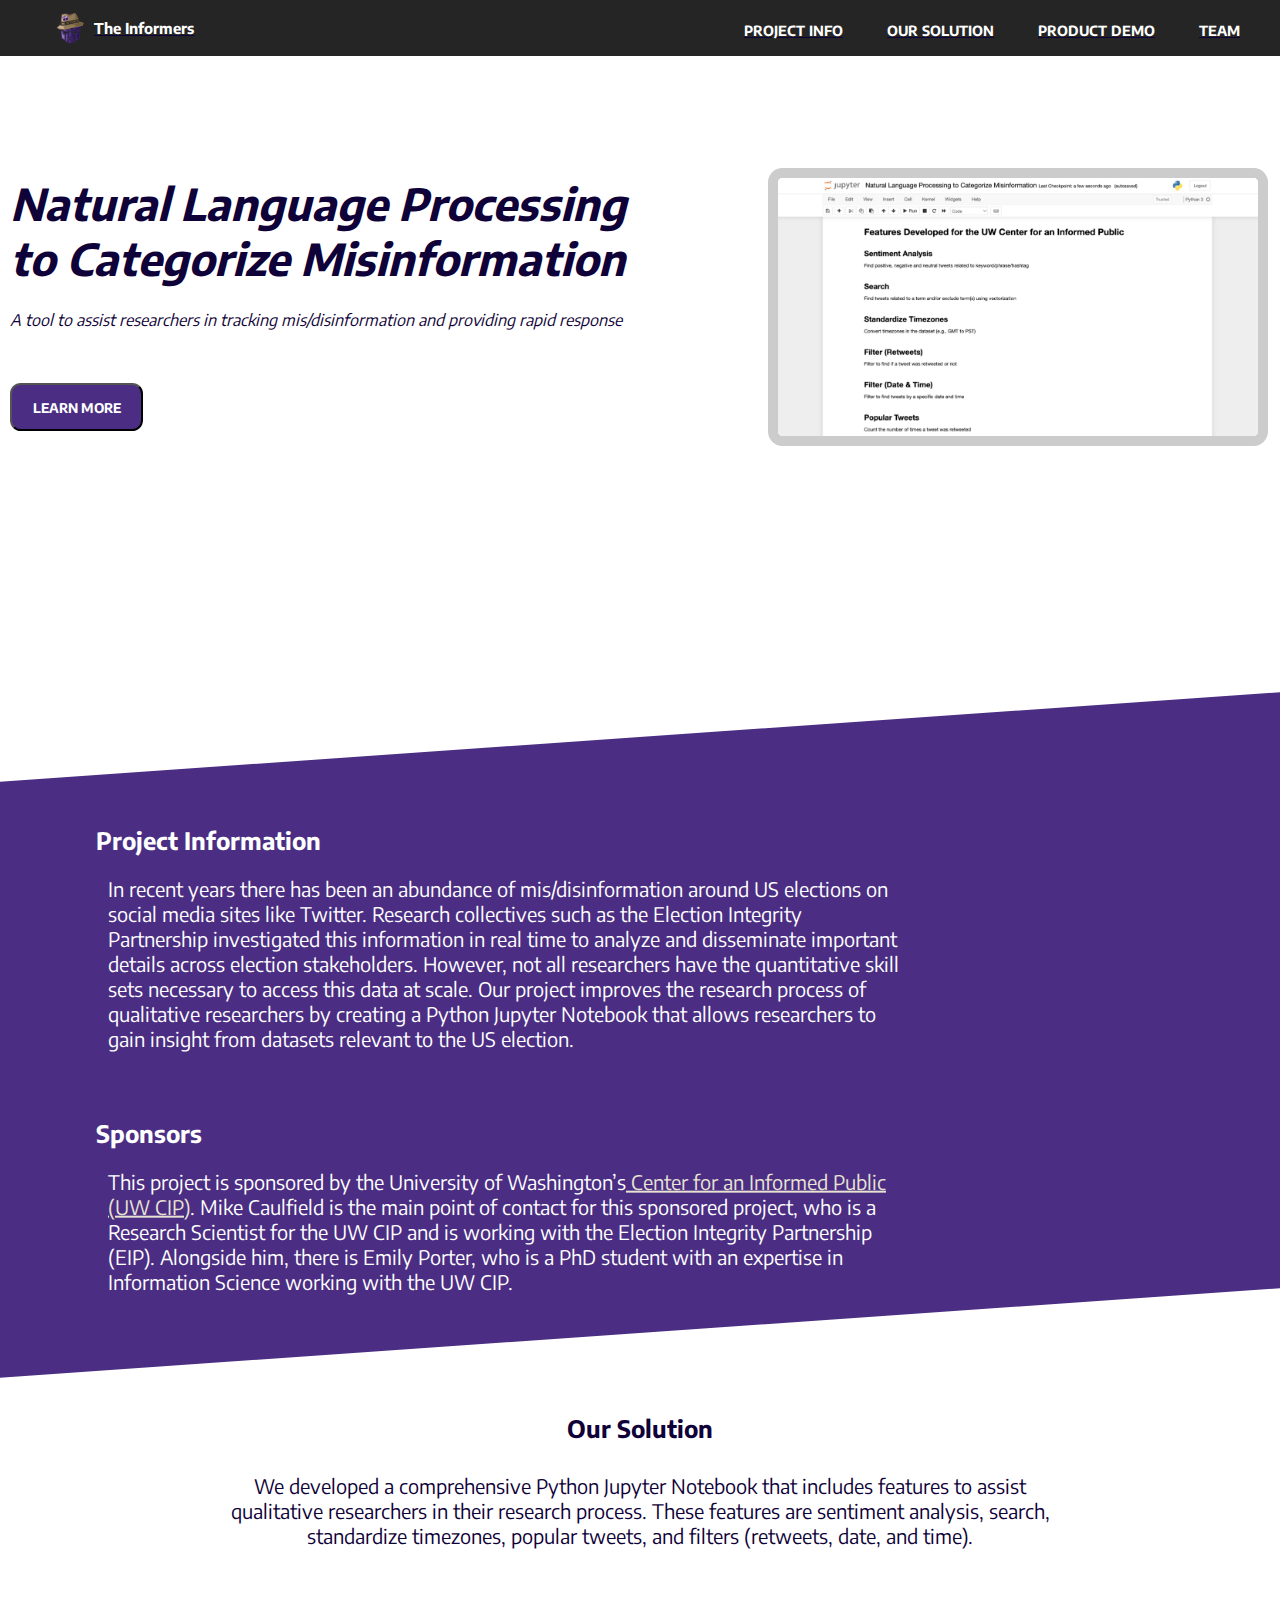
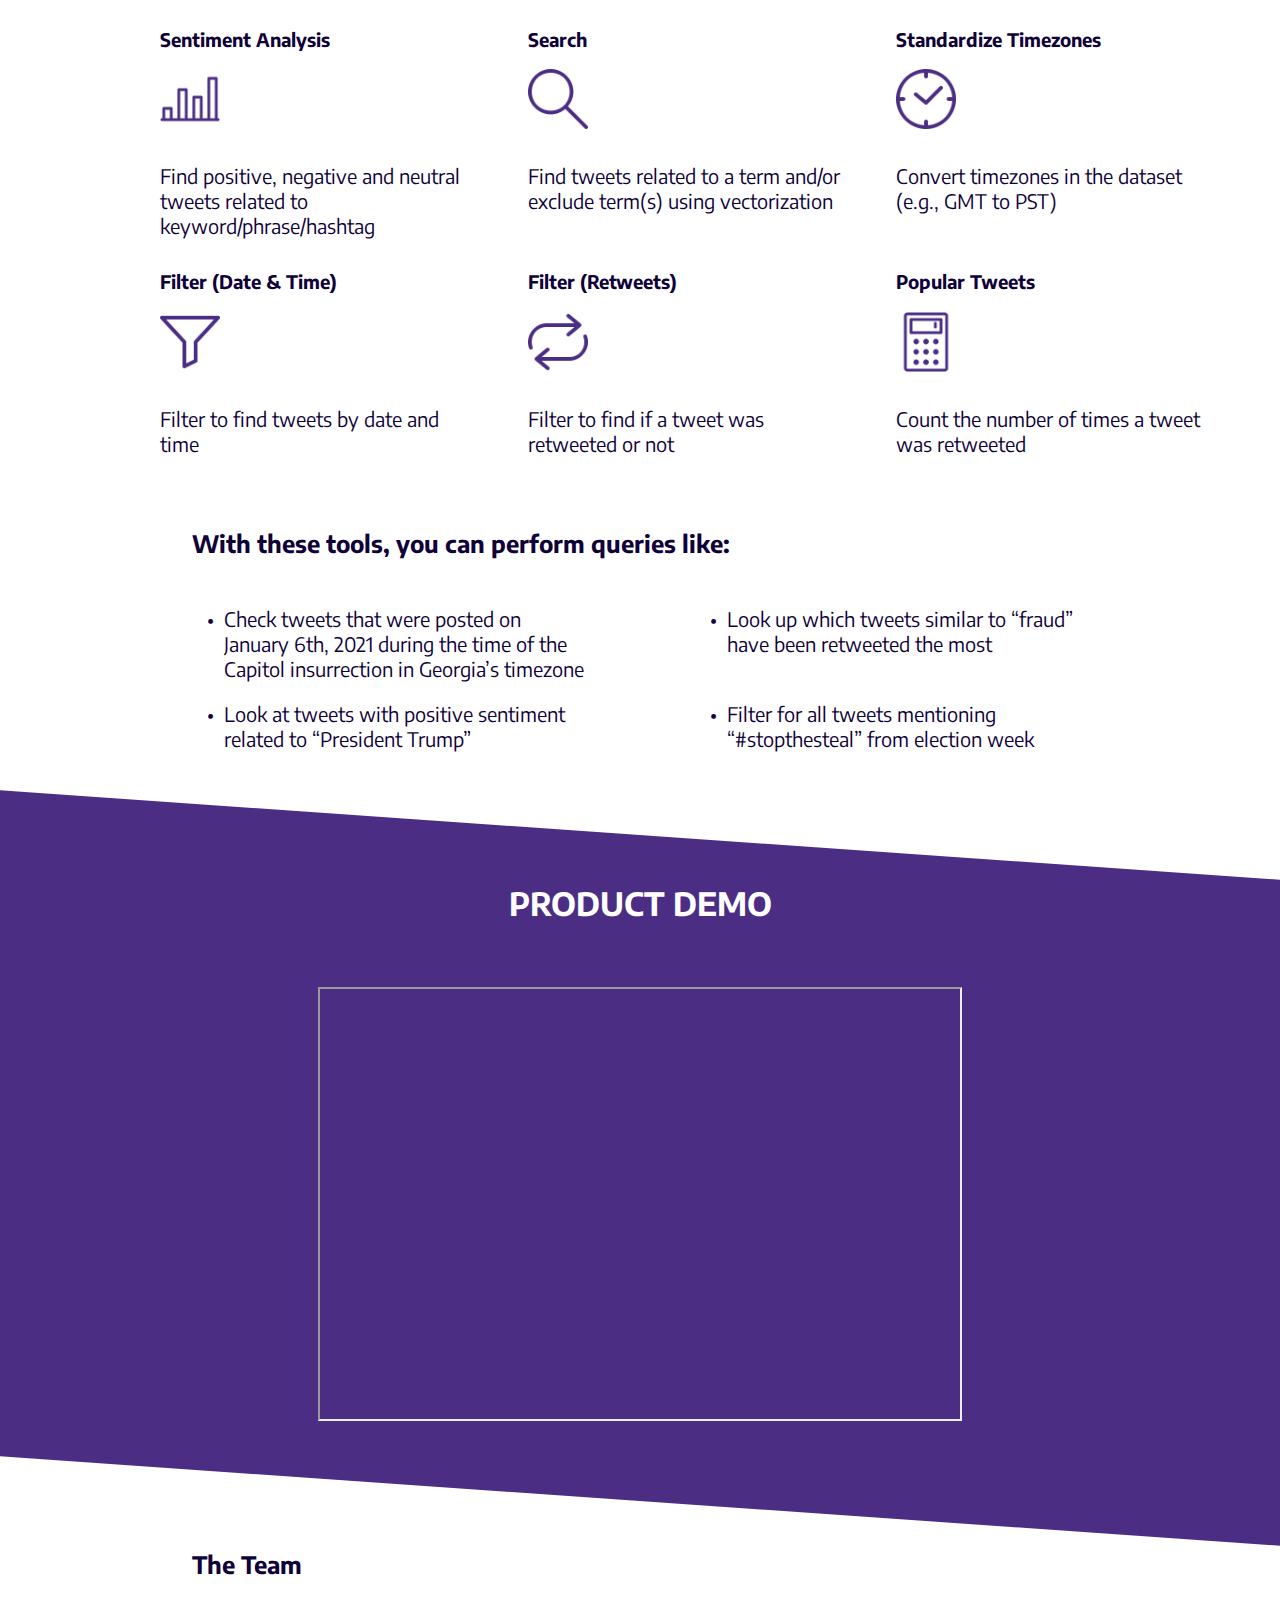
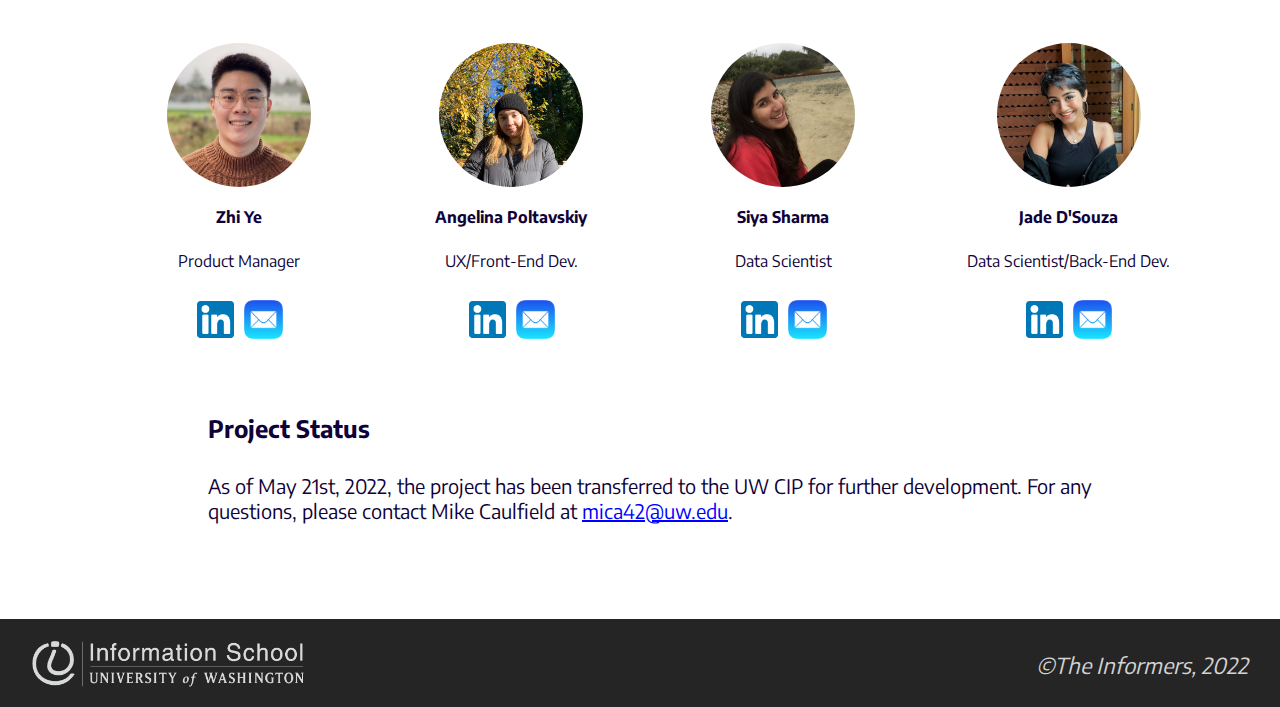
==== index.html @ dbca64d7 "change filter function descrip" ====
<!DOCTYPE html>
<html lang="en">
<head>
    <meta charset="UTF-8">
    <meta http-equiv="X-UA-Compatible" content="IE=edge">
    <meta name="viewport" content="width=device-width, initial-scale=1.0">
    <title>The Informers</title>
    <link rel="preconnect" href="https://fonts.googleapis.com">
    <link rel="icon" href="img/logos/Official-Informers-CIP-Logo.png" sizes="32x32" border-radius:0.8em>

    <link rel="preconnect" href="https://fonts.googleapis.com">
<link rel="preconnect" href="https://fonts.gstatic.com" crossorigin>
<link href="https://fonts.googleapis.com/css2?family=Encode+Sans:wght@100;200;300;400;500;600;700;800;900&family=Open+Sans:ital,wght@0,300;0,400;0,500;0,600;0,700;1,300;1,400;1,500;1,600&family=Quicksand:wght@300;400;500;600;700&family=Roboto:ital,wght@0,100;0,300;0,400;0,500;0,900;1,300;1,400;1,500;1,700;1,900&display=swap" rel="stylesheet">
    <link rel="stylesheet" href="style.css">
</head>
<body>
    <script src="js/index.js"></script>
 

<!-- <div class="first-page"> -->
    
        <div class="header" id="myHeader">
       
            <div class="info-header-block">
                    <div class="header-logo">
                        <img class="logo" src="img/logos/Logo_png.png" alt="the informers logo"/>
                    </div>
                   

                    <div class="informers-header">
                        <a href="#landing"><p>The Informers</p></a>
                    </div>
            </div>

            <ul>
                    <li> <a href="#project-info"> <p>PROJECT INFO</p> </a></li>
                    <li> <a href="#solution"><p>OUR SOLUTION</p></a></li>
                    <li><a href="#demo"><p>PRODUCT DEMO</p></a></li>
                    <li><a href="#headshots"><p>TEAM</p></a></li>
            </ul>
            
        </div>
    
<div class="landing-content" id="landing">

    <div class="cover-content">
        <div class="head">
            <div class="heading">
            <h1>Natural Language Processing</h1> <h2>to Categorize Misinformation</h2>
            <p>A tool to assist researchers in tracking mis/disinformation and providing rapid response</p>
            </div>

            <div class="button">
                <a href="#project-info">
                    <button class="btn">
                        LEARN MORE
                    </button>
                </a>
            </div>
        </div>
        <div class="landing-img">
            <div class="border">
                <div>
                    <img class="logo" src="img/jyptn.png" alt="jupyter notebook img"/>
                </div>
            </div>
        </div> 
    </div>

<!-- </div> -->
<section id = "project-info"> 
<div class="block-content">
    <div class="mission">

    <h2>Project Information</h2>
    <p>In recent years there has been an abundance of mis/disinformation around US elections on social media sites like Twitter. Research collectives such as the Election Integrity Partnership investigated this information in real time to analyze and disseminate important details across election stakeholders. However, not all researchers have the quantitative skill sets necessary to access this data at scale. Our project improves the research process of qualitative researchers by creating a Python Jupyter Notebook that allows researchers to gain insight from datasets relevant to the US election.</p>

    </div>


    <div class="cip-intro">

        <h2>Sponsors</h2>
        <p>This project is sponsored by the University of Washington’s<a href="https://www.cip.uw.edu/"> Center for an Informed Public (UW CIP)</a>. Mike Caulfield is the main point of contact for this sponsored project, who is a Research Scientist for the UW CIP and is working with the Election Integrity Partnership (EIP). Alongside him, there is Emily Porter, who is a PhD student with an expertise in Information Science working with the UW CIP.</p>

    </div>
</div>
</section>

<section id = "solution"> 

<div class="solution">
    <h2>Our Solution</h2>
    <p>We developed a comprehensive Python Jupyter Notebook that includes features to assist qualitative researchers in their research process. These features are sentiment analysis, search, standardize timezones, popular tweets, and filters (retweets, date, and time).</p>
</div>

<!-- <div class="feature-title">
<h2>Key Features</h2>
</div> -->

<div class="features">
   
    <div class="feature" id="sentiment">
        <h3>Sentiment Analysis</h3>
        <div class="logo">
        <img src="img/p-icons/analysis.png" alt="img of rect"> </div>
        <div class="feature-text">
        <p>Find positive, negative and neutral tweets related to keyword/phrase/hashtag</p> </div>
    </div>

    <div class="feature">
        <h3>Search</h3>
        <div class="logo">
        <img src="img/p-icons/search.png" alt="img of rect"></div>
        <div class="feature-text">
        <p>Find tweets related to a term and/or exclude term(s) using vectorization</p> </div>
    </div>

    <div class="feature">
        <h3>Standardize Timezones</h3>  
        <div class="logo">
        <img src="img/p-icons/timezone.png" alt="img of rect"> </div>
        <div class="feature-text">
        <p>Convert timezones in the dataset (e.g., GMT to PST)</p></div>
    </div>

    <div class="feature">
        <h3>Filter (Date & Time)</h3>
        <div class="logo">
        <img src="img/p-icons/filter.png" alt="img of rect"> </div>
        <div class="feature-text">
        <p> Filter to find tweets by date and time</p> </div>
    </div>

    <div class="feature">
        <h3>Filter (Retweets)</h3>
        <div class="logo">
        <img src="img/p-icons/retweet.png" alt="img of rect"> </div>
        <div class="feature-text">
        <p>Filter to find if a tweet was retweeted or not</p> </div>
    </div>

    <div class="feature">
        <h3>Popular Tweets</h3>
        <div class="logo">
        <img src="img/p-icons/count.png" alt="img of rect"> </div>
        <div class="feature-text">
        <p>Count the number of times a tweet was retweeted</p> </div>
    </div>

</div>
</section>

<div class="questions">
    <h2>With these tools, you can perform queries like:</h2>
        <!-- <div class="question"><p>Check tweets that were posted on January 6th, 2021 during the time of the Capital Insurrection in Georgia’s timezone</p></div>
        <div class="question">
            <p>-</p>  -->
            <!-- <p>Look up which tweets similar to ‘fraud’ have been retweeted the most</p></div>
        <div class="question"><p>Look at tweets with positive sentiment related to “President Trump”</p></div>
        <div class="question"><p>Filter for all tweets mentioning “#stopthesteal” from election week
        </p></div> -->
    <div class="query">
    <ul>
        <li class="question">Check tweets that were posted on January 6th, 2021 during the time of the Capitol insurrection in Georgia’s timezone</li>
        <li class="question">Look up which tweets similar to “fraud” have been retweeted the most</li> 
        <li class="question">Look at tweets with positive sentiment related to “President Trump”</li> <li class="question">Filter for all tweets mentioning “#stopthesteal” from election week</li>
    </ul>
    </div>
</div>

<section id = "demo"> 

<div class="block-content-vid">
    <h1>PRODUCT DEMO</h1>
      <!--demo video-->
      <div class="vid">
        <iframe width="640" height="430" autostart="false" src="https://www.youtube.com/embed/F-a8GrisDx8
        ">
        </iframe>
      </div>
</div>
</section>


<div class="intro" id="headshots">
    <h2>The Team</h2>
    <div class="headshots">

        <div class="photo">
            <img src="img/zhi.png" alt="Zhi smiling">
            <h1>Zhi Ye</h1>
            <p>Product Manager</p>
            <div class="contacts">
                <div class="linkedin">
                    <a href="https://www.linkedin.com/in/zhiye6/">
                    <img src="img/icons/linkedin.png" alt="linkedin logo"></a>
                </div>
                <div class="email">
                    <a href="mailto:zhiye.zjy@gmail.com?">
                    <img src="img/icons/email.png" alt="email icon"> </a>
                </div>
            </div>
        </div>

        <div class="photo">
         <img src="img/angelina.jpg" alt="Angelina smiling">
            <h1>Angelina Poltavskiy</h1>
            <p>UX/Front-End Dev.</p>
            <div class="contacts">
                <div class="linkedin">
                    <a href="https://www.linkedin.com/in/angelina-poltavskiy/">
                    <img src="img/icons/linkedin.png" alt="linkedin logo"></a>
                </div>
                <div class="email">
                    <a href="mailto:angelinapoltavskiy@gmail.com?">
                    <img src="img/icons/email.png" alt="email icon"></a>
                </div>
            </div>
        </div>

        <div class="photo">
        <img src="img/siya.png" alt="Siya smiling">
        <h1>Siya Sharma</h1>
        <p>Data Scientist</p>
        <div class="contacts">
            <div class="linkedin">
                <a href="https://www.linkedin.com/in/siya-sharma16/">
                <img src="img/icons/linkedin.png" alt="linkedin logo"></a>
            </div>
            <div class="email">
                <a href="mailto:siyas@uw.edu?">
                <img src="img/icons/email.png" alt="email icon"></a>
            </div>
        </div>
        </div>

        <div class="photo">
            <img src="img/jade.png" alt="Jade smiling">
            <h1>Jade D'Souza</h1>
            <p>Data Scientist/Back-End Dev.</p>
            <div class="contacts">
                <div class="linkedin">
                    <a href="https://www.linkedin.com/in/jadedsouza/">
                    <img src="img/icons/linkedin.png" alt="linkedin logo"></a>
                </div>
                <div class="email">
                    <a href="mailto:jadesouza@hotmail.com?">
                    <img src="img/icons/email.png" alt="email icon"></a>
                </div>
            </div>
        </div>

    </div>
</div>

<div class="status">
    <h2>Project Status</h2>
    <p>As of May 21st, 2022, the project has been transferred to the UW CIP for further development. For any questions, please contact Mike Caulfield at <a href="mailto:mica42@uw.edu?" id="#mike">mica42@uw.edu</a>. 
    </p>
</div>

</div>
</body>

<footer class="footer">
    <div class="content">
        <div class="infologo">
            <img src="img/logos/ischool-logo.png" alt="ischool-logo">
        </div>
        <div class="copyright">
            <p>&copyThe Informers, 2022</p>
        </div>
    </div>
</footer>

</html>
---- style.css ----
* {
    color: #0F0238;
    font-family: 'Encode Sans', 'Open Sans', sans-serif; 
    padding: 0%;
    margin: 0%;

 }

 html {
    overflow-x: hidden;
  }

 p {
    font-size: 20px;
    margin-top: 1.5em;
 }

 li {
    font-size: 20px;
 }

 h3{
     padding-bottom: 1em;
 }

 /* Top header with logo and nav bar****MAKE NAV BAR FIXED**** */ 
.header {
        margin-top: 0;
        width: 100%;
        padding-top: 1em;
        padding-bottom: 1em;
        height: 1.5rem;
        background-color: #252525;   
        display: flex;
        align-items: flex-end;
        justify-content: space-between;
        /* position: sticky; 
        top: 0; */

 }

  /* .sticky + .landing-content {
    padding-top: 120px;
  }  */

/* nav bar */
 .header ul {
    /* list-style-type: none; */
    margin: 0;
    padding: 0;
  }

 .header ul li {
    display: inline-block;
    padding-right: 2em;
    padding-top: 1em;
    text-align: left;
    font-weight: bold;
}

li p {
    color: #fff;
    font-size: 14px;
}

.query ul {
    list-style-type: circle;
    margin-left: 1em;
}


.heading {
    margin-top: 6em;
    margin-left:2em;
    padding-right: 1em;
    font-style: italic;
    color: #252525;
    font-size: 20px;
}

.heading h1 {
    font-size: 40px;
}

.heading h2{
    font-size: 35px;
}

.heading p {
    font-size: 16px;
}


/* logo in header */
 .header-logo img {
     width: 2.8em;
     margin-right: 0.1em;
     padding-top: 0.6em;
     padding-bottom: 0.5em;
 }

/* styling and positioning learn more */
.button .btn {
    display: inline-block;
    justify-content: center;
    align-items: center;
    background-color: #4b2e83;
    color: white;
    font-weight: bold;
    border-radius: 0.8em;
    width: 10em;
    margin-top:4em;
    margin-left: 3em;
    padding-top:1em;
    padding-bottom: 1em;
}


/* project title and description on top of homepage  */
  .informers-header p {
    color:#fff;
    font-size: 15px;
    font-weight: bold;
    padding-top: 0.3em;
    padding-bottom: 1em;
}

.info-header-block {
   /* position:static; */
   display: flex;
   align-items: flex-start;
   padding-left: 3em;
   padding-right: 2em;
   padding-top: 1em; 
   padding-bottom: 2em;
   height: 1em;
   margin-top: 2em;
} 

/* .landing-img .border {
    width: 20em;
    height: 15em;
    background-color: #4b2e83;
    border-radius: 20%;
    margin-left: 10em;
} */


/* informers and cip logo - top and center of landing page */
/* .front-img img {
    display: flex;
    justify-content: wrap;
    margin-top: 0;
    margin-bottom: 0; */
    /* padding-left: 5em;
}
 */

 
/* purple background element of website with project info and sponsors */
.block-content {
    background-color: #4b2e83;
    color:#ffffff; 
    padding-top: 3em;
    padding-bottom: 1em;
    margin-top: 4em;
    margin-bottom: 1em;
	transform: skewY(-4deg);
}
/* demo vido purple backgoeudn element */
.block-content-vid {
    background-color: #4b2e83;
    color:#ffffff; 
    padding-top: 3em;
    padding-bottom: 3em;
    margin-top: 4em;
	transform: skewY(4deg);
}

/* content within purple background areas */

.block-content h2 {
    color:#ffffff; 
    text-align: left;
    margin-left: 2em;
    padding-bottom: 1em;
    transform: skewY(4deg);
}

.block-content {
    padding-top: 2em;
    padding-bottom: 3em;
}

.block-content-vid h1 {
    color:#ffffff; 
    text-align: center;
    padding-bottom: 2em;
    transform: skewY(-4deg);
}

.block-content-vid .vid {
    transform: skewY(-4deg);
}

.block-content p {
    color:#ffffff; 
    text-align: left;
    padding-left: 1em;
    padding-bottom: 1em;
    padding-right: 2em;
    margin-left: 2em;
    transform: skewY(4deg);
}

.block-content p {
    padding-bottom: 0;
}


.block-content h1 {
    text-align: center;
    color: #fff;
}


/* project info and sponsors content on homepage */
.mission, .cip-intro {
    margin-top: 3em;
    margin-right: 1em;
    margin-left: 1em;
}


.mission p, .mission h2 {
    text-align: left;
    padding-bottom: 1em;
}

/* our solution section on landing page  */
.solution {
    text-align: center;
    margin-top: 5em;
    margin-bottom: 3em;
    padding-left: 4em;
    padding-right: 4em;
}

/* features intro */
 .feature-title  {
    margin-left: 5em;
}



/* aligning features sections on page */
.features {
    display: flex;
    flex-wrap: wrap;
    padding-left: 7em;
}

.feature {
    display: inline;
    padding-top: 2em;
    padding-left: 1em;
    padding-right: 1em;
}

.features img {
    width: 60px;
    height: 60px;
}

.feature-text {
    inline-size: 20em;
}

.feature-text p {
    font-size: 20px;
}

/* heading for feature questions section */
.questions h2 {
    text-align: left;
    margin-bottom: 1em;
    margin-left: 3em;
    margin-right: 2em;
    margin-top: 3em;
}

/* aligning feeature questions section */
.questions ul {
    text-align: center;
    margin-top: 3em;
    margin-bottom: 1em;
}

.questions ul li {
    list-style-type: circle;
    font-size: 20px;
    width: 30%;
}

.query li:before {
    content:"•  ";
    margin-right: 0.5em;
}

/* aligning feature 'question' placements */
.question {
    inline-size: 25em;
    display: inline-flex;
    padding-right: 3em;
    margin-top: 1em;
    margin-bottom: 1em;
    text-align: left;
}

/* alignning video placement on screen */
.vid {
    display: flex;
    justify-content: center;
    padding-bottom: 2em;
    margin-left: 1em;
    margin-right: 1em;
}



/* project status alignment */
.status {
    text-align: left;
    margin-top: 2em;
    margin-left: 13em;
    margin-right: 10em;
    margin-bottom: 6em;
}

/* changing color of link in sponsor paragraph */
  .cip-intro a {
      color: #e8e3d3;
  }


/* styling all images in team section - including icons ***FIXX*** */
/* .headshots {
    margin-top: 5em;
    display: flex;
    flex-direction: column;
    justify-content: center;
}

.intro h2 {
    padding-left: 2em;
    margin-bottom: 2em;
}

/* .photo {
    margin: 2em;
} */

/* .intro .headshots img {
    border-radius: 50%;
    width: 10em;
    height:10em;
    margin-top: 2em;
    justify-content: center;

} */

/* adjusting headshot images on larger screens */
.intro img {
    border-radius: 50%;
    width: 7em;
    height:7em;
    margin: 1em;
}

/* adjusting contact logos on larger screen */
.intro .contacts  {
    align-items: baseline;
}

.contacts .email img {
    border-radius: 0%;
    width: 2.7em;
    height: 2.7em;
    padding-top: 1.2em;
}

.contacts .linkedin img {
    border-radius: 0%;
    width: 2.3em;
    height: 2.3em;
}



/* team's pictures alignment for larger screens */

.headshots {
    flex-direction: row;
    padding: 0;
    
}

.headshots {
    display:flex; 
    flex-wrap: wrap;
    align-content: center;
    margin-left: 5%;
}

.photo {
    margin:3em;
    text-align: center;
    justify-content: center;
}

/* adjusting linkedin and email for larger screens*/
.photo .linkedin {
    width: 2em;
    border-radius: 0%;

}

.photo p {
    margin-bottom: 0;
}

.contacts {
    display: flex;
    justify-content:space-evenly;
    margin-top: 0;
    padding-top: 0;
}


/* positioning footer aat bottom of site page */
.footer {
    bottom: 0;
    margin-top: 2em;
    width: 100%;
    padding-top: 2em;
    padding-bottom: 1em;
    height: 2.5rem;
    background-color: #252525;   
    display: flex;
    align-items: flex-end;
    justify-content: space-between;
    
}


/* position ischool logo in footer */
.infologo img {
    width: 17em;
}

.infologo {
    float: right;
}

/* adjusting copyright placement */
.copyright p {
    color: lightgrey;
    font-size: 22px;
    bottom: 1em;
    font-style: italic;
}

.copyright {
    text-align: left;
    padding-right: 2em;
    color: rgb(181, 181, 181) ;
}

.status a {
    color: blue;
}
@media screen and (max-width: 768px) {
     /* vertical navbar for small screens */
     
     .header ul {
        /* list-style-type: none; */
        padding: 0;
        width: 60px;
      }
      
      .header li a {
        display: block;
      }

      .cover-content {
          display: flex;
          flex-direction: column;
          margin-bottom: 10em;

      }

      .question {
          margin-left: 2em;
      }

      .questions ul li {
        font-size: 20px;
        width: 50%;
      }

    .heading {
        width: 80%; 
        margin-left: 1em; 
        margin-right: 0;      
    }

    .heading h1 {
        font-size: 30px;
    }

    .landing-img img {
        width: 20em;
        margin: 0;
        padding: 0;
        margin-top: 4em;
        border-radius: 0.9em;
        border: 10px solid #cccccc;
    }

    .landing-img {
        display: flex;
        justify-content: center;
    }

    /* alinging headshots and contact info */
    .intro h2 {
        margin-top: 3em;
        margin-bottom: 3em;
    }
/*     
    .intro .photo  {
        display:inline-block;
        justify-content: center;
    }

    .intro .photo h1, .intro .photo p {
        text-align: center;
        margin-left: 1em;
        margin-right: 1em;
    }

    /* adjusting contact icons on moblie 
    .intro .contacts .linkedin img {
        width: 4em;
        height: 4em;
        border-radius: 0%;
    }

    .intro .contacts .email img {
        width: 4.5em;
        height: 4.5em;
        border-radius: 0%;
        margin-left: 1em;
    }

    .intro .contacts {
        display: flex;
        flex-direction: row;
        margin-left: 1em;
        margin-right: 1em;
        align-items: baseline;
    } */

    /* fixing margin on 'with tools liek these..' for small screens */

    .questions {
        justify-content: center;
        margin-left: 1em;
        margin-right: 1em;
        margin-top: 2em;
    }

    .questions h2 {
        margin: 0;
        text-align: center;
    }

    .question {
        width: 20em;

    }

    /* project staus alignment */
    .status {
        margin-left: 3em;
        margin-right: 3em;
    }

    /* aligning features for solution */
    .features {
        justify-content: center;
        margin-left: 3em;
        margin-right: 3em;
        margin-top: 2em;
    }
    
    /* aliging footer content on smaller screens */

    .footer {
        padding-top: 1em;
        height: 5em;
    } 

    .footer .content {
        margin-left: 1em;
    }

    .footer .infologo {
        margin-bottom: 0.5em;
    }

}


@media screen and (min-width:750px) {

    .heading {
        margin-right: 3em;
    }

    .landing-img img {
        width: 30em;
        margin: 0;
        padding: 0;
        margin-top: 4em;
        border-radius: 0.9em;
        border: 10px solid #cccccc;
    }

    .landing-img {
        display: flex;
        justify-content: center;
    }

    .block-content {
        padding-right: 20em;
        padding-left: 2em;
        padding-bottom: 3em;
    }

    .block-content h2 {
        padding-bottom: 0;
    }

    .block-content p {
        margin-top: 1em;
    }
    
    .questions h2 {
        margin-top: 3em;
        margin-bottom: 0;
        margin-left: 8em;
    }

    .question {
        margin-top: 0;
        margin-bottom: 1em;
        margin-left: 3em;
    }

    .questions {
        margin-left: 0em;
    }

    .query li {
        font-size: 17px;
    }

    /* adjusting headshot images on larger screens */
    .intro img {
        border-radius: 50%;
        width: 9em;
        height:9em;
        margin: 1em;
    }

    /* margin for team on larger scren */
    .intro h2 {
        margin-left: 8em;
        margin-top: 2em;
    }

    /* adjusting contact logos on larger screen */
    .intro .contacts  {
        display: flex;
        align-items: baseline;
    }

    .contacts .email img {
        border-radius: 0%;
        width: 2.7em;
        height: 2.7em;
        margin:0.2em;
        margin-right: 0.2em;
        padding: 0em;
    }

    .contacts .email {
        margin-top: 1.5em;
    }

    .contacts .linkedin img {
        border-radius: 0%;
        width: 2.3em;
        height: 2.3em;
        margin:0.2em;
        padding: 0.2em;
    }

    /* adjusting size for logos on top og landing page */
    .front-img img {
        width: 10em;
    }

/* team's pictures alignment for larger screens */

    .headshots {
        flex-direction: row;
        padding: 0;
        padding-left: 1em;
        margin-bottom: 0;
        
    }

    .headshots {
        display:flex; 
        flex-wrap: wrap;
        justify-content: center;
    }

    .photo {
        margin:3em;
        text-align: center;
        justify-content: center;
    }

    /* adjusting linkedin and email for larger screens*/
    .photo .linkedin {
        width: 2em;
        border-radius: 0%;

    }

    .contacts {
        display: flex;
        justify-content:center;

    }

    .contacts .linkedin {
        margin-right: 1em;
    }

    /* adjusting alignment of features on larger screens */
    .features {
        justify-content: center;
    }

    .feature {
        margin-right: 1em;
    }

    /* position ischool logo in footer */
    /* .infologo img {
        width: 17em;
        padding-left: 2em;
    }  */
    
    
    /* solution padding for larger screen */
    .solution p {
        margin-left: 8em;
        margin-right: 8em;
    }

    .solution  {
        margin-top: 3em;
        padding-top: 2em;
    }
    
    .status {
        margin-top: 1em;
    }

    /* positioning footer aat bottom of site page */
    .footer {
        height: 2.5rem; 
        padding-top: 2em;  
    }

    .content {
        display: flex;
        align-items: flex-end;
        justify-content: space-between;
        width: 100%;
    }

    /* position ischool logo in footer */
    .infologo img {
        width: 17em;
        padding-left: 2em;
    }

    .infologo {
        float: left;
    }
    
    .copyright {
        float: right;
        padding-bottom: 0.7em;
    }
        
}



@media screen and (min-width:900px) {

    /* positioning content on top page of landing page ****FIXXXX**** */
.cover-content {
    display: flex;
    justify-content: center;
    margin-left: 0;
    margin-right: 3em;
    margin-bottom: 19.1em;
}


.heading {
    width: 25em;        
    padding-right: 5em;
}

.head {
    margin-left: -4em;
}

.heading h1 {
    font-size: 44px;
    width:40em;
}

.heading h2{
    font-size: 44px;
    width:40em;
}

.heading p {
    font-size: 16px;
    width:40em;
}

.border {
    display: flex;
    justify-content:center;
    padding-top: 2em;
    padding-bottom: 1em;
    margin-bottom: 5em;
    margin-right: 3em;
    padding-left:10em;
    width: 30em;
}




/* 
.landing-img {
    display: flex;
    justify-content: center;
} */

    /* adjusting headshots sizing on larger pages */

    .headshots {
        display: row;
    }

    .headshots h1, .headshots  p{
        font-size: 16px;
    }
   
    /* .photo {
        margin: 0.5em;
    } */

    .headshots .img {
        width: 60px;
        height: 60px;
    }
/* 
    .headshots .contacts {
        align-items: center;

    } */

    

    .feature #sentiment {
        margin-top: 1em;
    }

/* top img on landing size */
    .landing-img .border {
        width: 20em;
        height: 10em;
    }
}



@media screen and (min-width:1000px) {
    
.landing-img .border {
    border-radius: 0.8em;
}
.landing-img img {
    margin-top: 5em;
    margin-bottom: 15em;
    margin-left: 10em;
    margin-right:6.5em;
    padding: 0;
    width:30em;
    height: auto;
    border-radius: 0.9em;
    border: 10px solid #cccccc;
}

.headshots {
    margin-left: 2%;
}

.landing-img {
    display: flex;
    justify-content: flex-end;
}
}
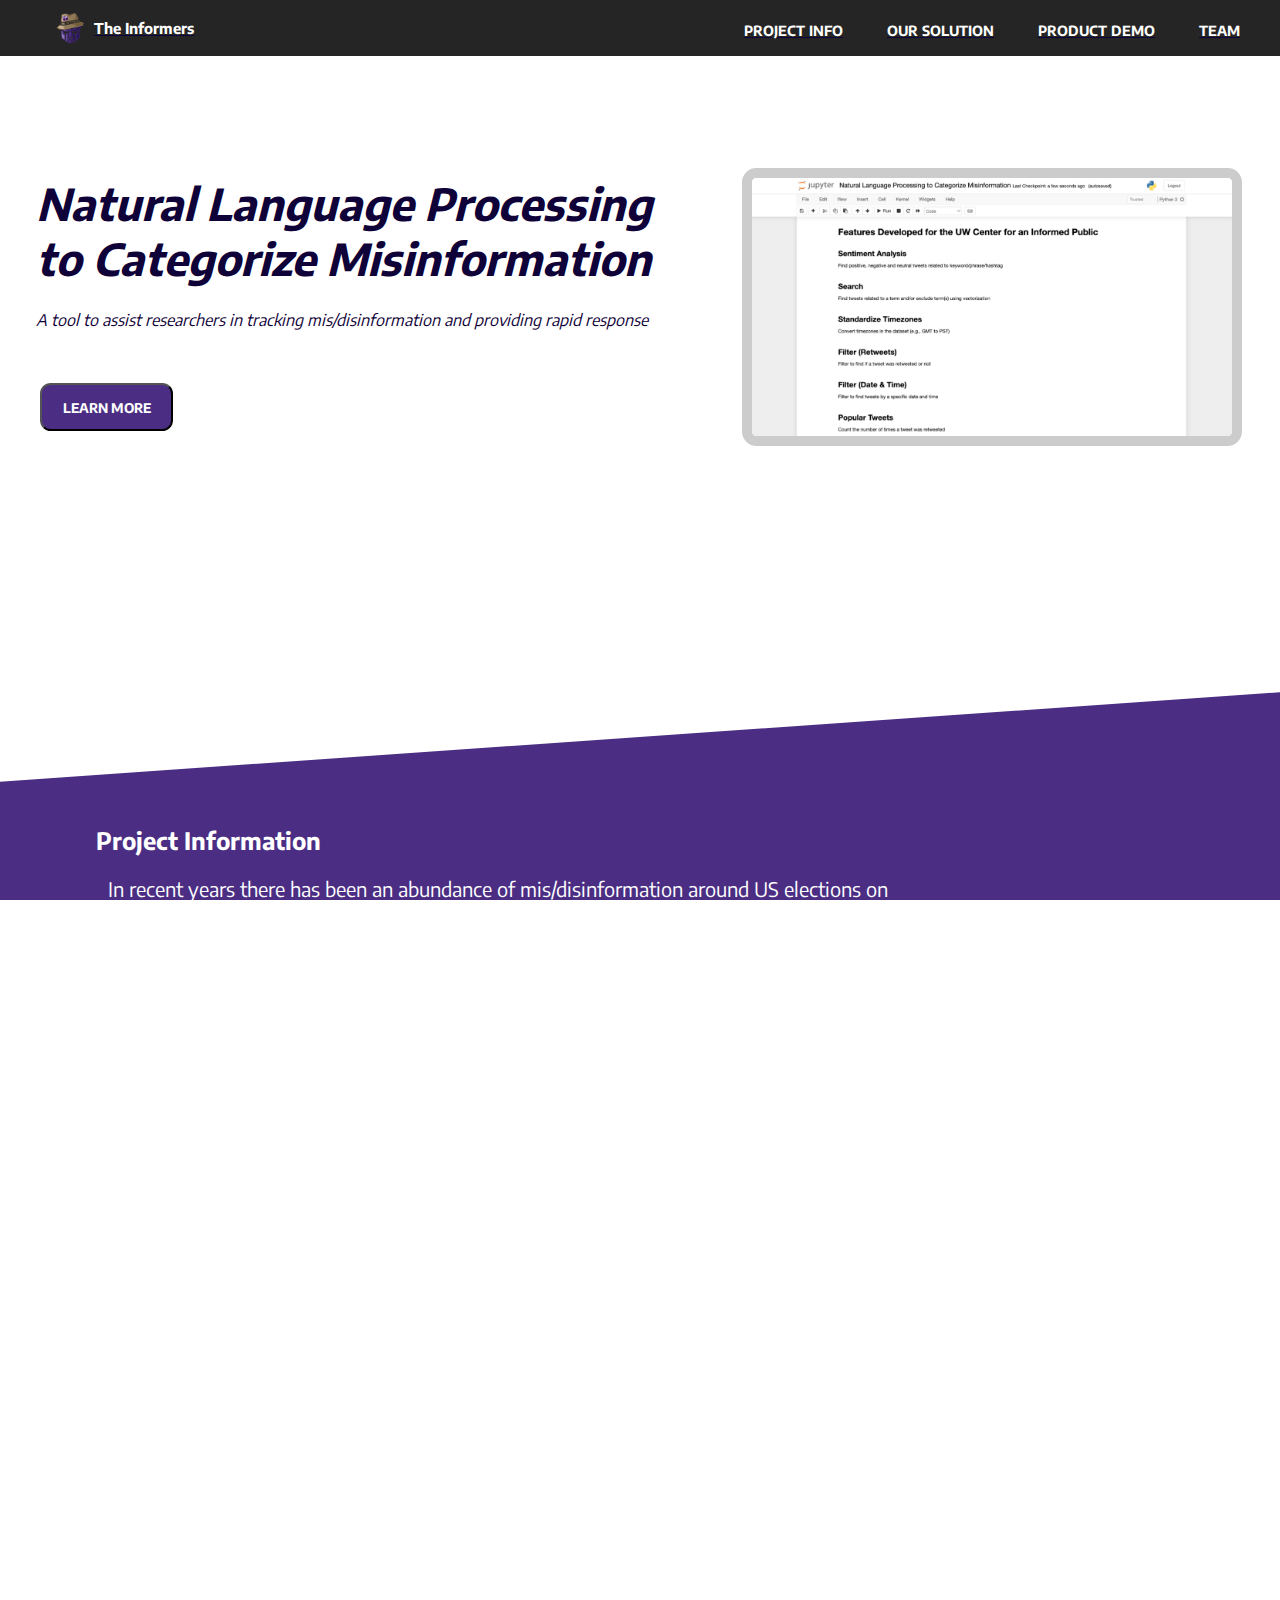
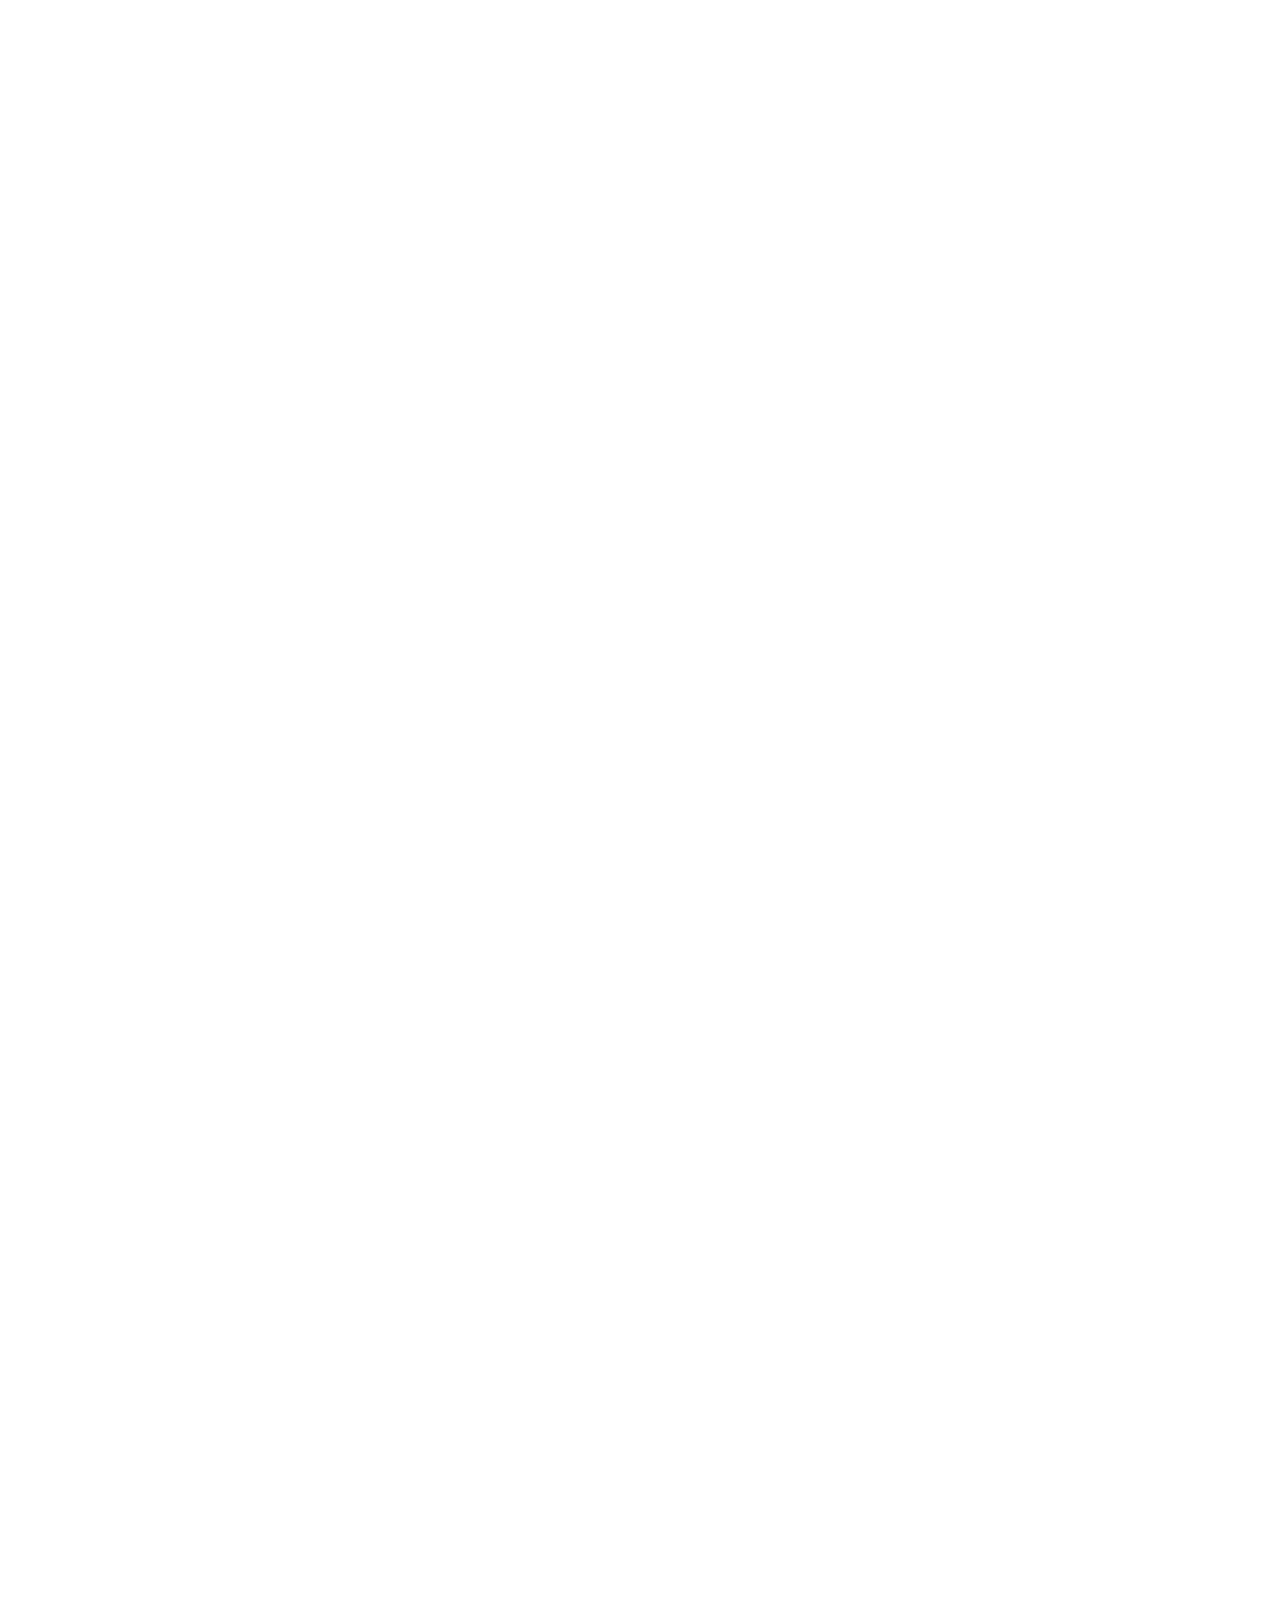
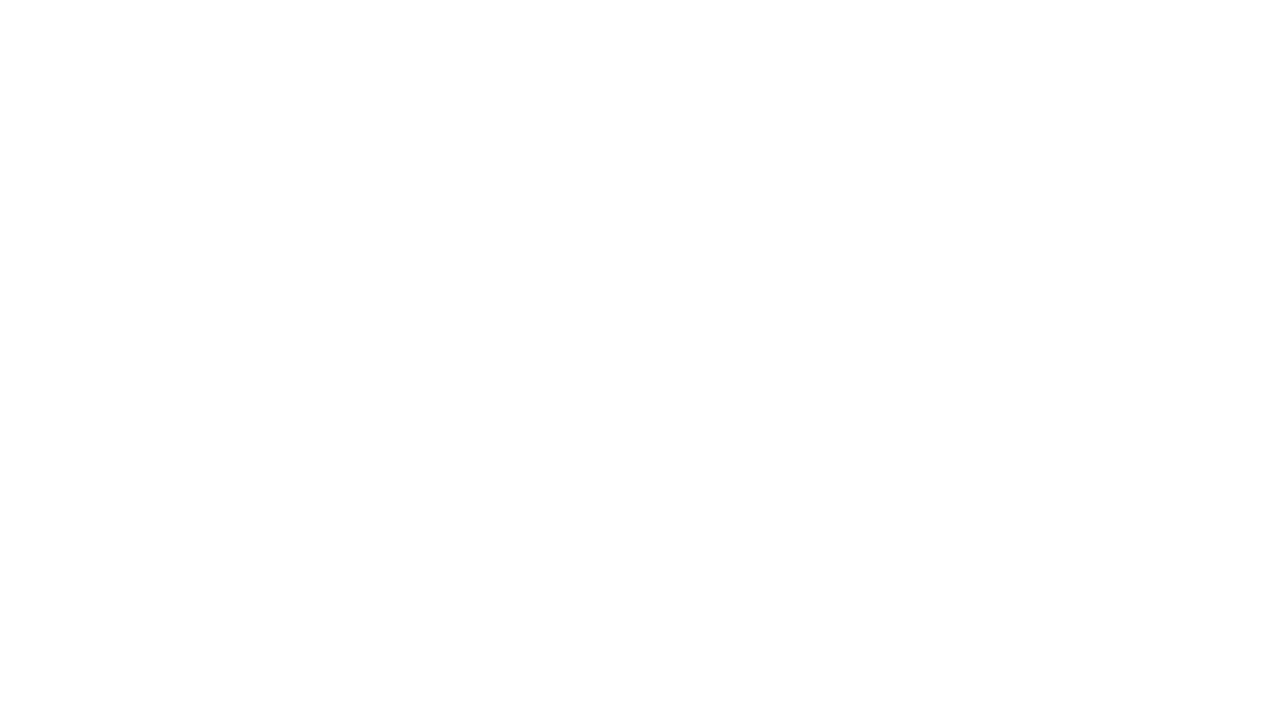
==== commit e0e1ad49: "adding new responsivity" ====
--- a/index.html
+++ b/index.html
@@ -6,7 +6,7 @@
     <meta name="viewport" content="width=device-width, initial-scale=1.0">
     <title>The Informers</title>
     <link rel="preconnect" href="https://fonts.googleapis.com">
-    <link rel="icon" href="img/logos/Official-Informers-CIP-Logo.png" sizes="32x32" border-radius:0.8em>
+    <link rel="icon" href="img/logos/Informers_Logo_white_bg (1).png" sizes="32x32" border-radius:0.8em>
 
     <link rel="preconnect" href="https://fonts.googleapis.com">
 <link rel="preconnect" href="https://fonts.gstatic.com" crossorigin>
@@ -31,13 +31,19 @@
                         <a href="#landing"><p>The Informers</p></a>
                     </div>
             </div>
-
-            <ul>
-                    <li> <a href="#project-info"> <p>PROJECT INFO</p> </a></li>
-                    <li> <a href="#solution"><p>OUR SOLUTION</p></a></li>
-                    <li><a href="#demo"><p>PRODUCT DEMO</p></a></li>
-                    <li><a href="#headshots"><p>TEAM</p></a></li>
-            </ul>
+        
+        <!-- (B) THE HAMBURGER -->
+        <label for="hamburger">&#9776;</label>
+        <input type="checkbox" id="hamburger" />
+
+            <div class="ham" id="hamitems">
+                <ul>
+                        <li> <a href="#project-info"> <p>PROJECT INFO</p> </a></li>
+                        <li> <a href="#solution"><p>OUR SOLUTION</p></a></li>
+                        <li><a href="#demo"><p>PRODUCT DEMO</p></a></li>
+                        <li><a href="#headshots"><p>TEAM</p></a></li>
+                </ul>
+            </div>
             
         </div>
     
@@ -175,8 +181,7 @@
     <h1>PRODUCT DEMO</h1>
       <!--demo video-->
       <div class="vid">
-        <iframe width="640" height="430" autostart="false" src="https://www.youtube.com/embed/F-a8GrisDx8
-        ">
+        <iframe width="640" height="430" autostart="false" src="https://www.youtube.com/embed/zyNuNBUL9iE">
         </iframe>
       </div>
 </div>
--- a/style.css
+++ b/style.css
@@ -482,16 +482,67 @@
 @media screen and (max-width: 768px) {
      /* vertical navbar for small screens */
      
-     .header ul {
-        /* list-style-type: none; */
+     /* .header ul {
+        /* list-style-type: none; 
         padding: 0;
         width: 60px;
       }
       
       .header li a {
         display: block;
-      }
-
+      } */
+    .header {
+        margin-top: 0;
+        width: 100%;
+        padding-top: 1em;
+        padding-bottom: 1em;
+        height: 1.5rem;
+        background-color: #252525;   
+        display: flex;
+        align-items: flex-end;
+    }
+
+    .header .ham {
+    flex-direction: column;
+    }
+
+
+    .ham input:checked~#hamitems {
+        display: block;
+    }
+
+
+
+    #hamitems {
+        background-color: #252525;
+        float: right;
+        margin-top: 50px;
+        display: flex;
+        flex-direction: column;
+
+    }
+
+    #hamitems li a {
+        /*flex-grow: 1;*/
+        /*flex-basis: 0;*/
+        display: inline-block;
+        padding-right: 3em;
+        color: #fff;
+        text-decoration: none;
+        padding-left: 0;
+        background-color: #252525;
+    }
+
+    #hamitems li a:hover {
+        color: #4b2e83;
+    }
+
+    #hamitems li a:active {
+        color: #4b2e83;
+    }
+
+
+      /* making content in col view - langing content */
       .cover-content {
           display: flex;
           flex-direction: column;
@@ -537,39 +588,6 @@
         margin-top: 3em;
         margin-bottom: 3em;
     }
-/*     
-    .intro .photo  {
-        display:inline-block;
-        justify-content: center;
-    }
-
-    .intro .photo h1, .intro .photo p {
-        text-align: center;
-        margin-left: 1em;
-        margin-right: 1em;
-    }
-
-    /* adjusting contact icons on moblie 
-    .intro .contacts .linkedin img {
-        width: 4em;
-        height: 4em;
-        border-radius: 0%;
-    }
-
-    .intro .contacts .email img {
-        width: 4.5em;
-        height: 4.5em;
-        border-radius: 0%;
-        margin-left: 1em;
-    }
-
-    .intro .contacts {
-        display: flex;
-        flex-direction: row;
-        margin-left: 1em;
-        margin-right: 1em;
-        align-items: baseline;
-    } */
 
     /* fixing margin on 'with tools liek these..' for small screens */
 
@@ -586,8 +604,8 @@
     }
 
     .question {
-        width: 20em;
-
+        width: 23em;
+        margin-left: -2em;
     }
 
     /* project staus alignment */
@@ -599,9 +617,22 @@
     /* aligning features for solution */
     .features {
         justify-content: center;
-        margin-left: 3em;
+        margin-left: 2em;
         margin-right: 3em;
         margin-top: 2em;
+    }
+
+    .feature {
+        margin-right: 2rem;
+    }
+
+    .intro h2 {
+        margin-left: 3em;
+    }
+
+    .headshots {
+        display: flex;
+        justify-content: center;
     }
     
     /* aliging footer content on smaller screens */
@@ -622,7 +653,12 @@
 }
 
 
-@media screen and (min-width:750px) {
+@media screen and (min-width:768px) {
+    /* hiding ham nav on larger screen  */
+    .header label,
+    #hamburger {
+        display: none;
+    }
 
     .heading {
         margin-right: 3em;
@@ -827,27 +863,33 @@
 @media screen and (min-width:900px) {
 
     /* positioning content on top page of landing page ****FIXXXX**** */
+
+html, 
+body {
+    width: 100%;
+    height: 100%;
+    margin: 0;
+    padding: 0;
+    overflow-x: hidden; 
+}
+
+
 .cover-content {
     display: flex;
-    justify-content: center;
-    margin-left: 0;
-    margin-right: 3em;
+    flex-direction: column;
     margin-bottom: 19.1em;
 }
 
-
-.heading {
+.head {
     width: 25em;        
     padding-right: 5em;
-}
-
-.head {
-    margin-left: -4em;
-}
+    margin-left: 6em;
+}
+
 
 .heading h1 {
     font-size: 44px;
-    width:40em;
+    width:20em;
 }
 
 .heading h2{
@@ -921,16 +963,43 @@
 
 @media screen and (min-width:1000px) {
     
+.cover-content {
+    display: flex;
+    flex-direction: row;
+    align-self: baseline;
+    justify-content: center;
+    margin-left: 3em;
+    margin-right: 3em;
+    margin-bottom: 19.1em;
+}
+
+.head {
+    margin:0;
+
+}
+
+.heading {
+    width:40%
+}
+
+.heading h1, .heading h2 {
+    font-size: 35px;
+}
+    
+.heading p {
+    font-size: 13px;
+}
+
 .landing-img .border {
     border-radius: 0.8em;
 }
 .landing-img img {
     margin-top: 5em;
     margin-bottom: 15em;
-    margin-left: 10em;
-    margin-right:6.5em;
+    margin-left: -2em;
+    margin-right:3em;
     padding: 0;
-    width:30em;
+    width:25em;
     height: auto;
     border-radius: 0.9em;
     border: 10px solid #cccccc;
@@ -941,9 +1010,50 @@
 }
 
 .landing-img {
-    display: flex;
+    /* display: flex; */
     justify-content: flex-end;
 }
-}
-
-
+
+
+@media screen and (min-width:1200px) {
+    
+    .cover-content {
+        margin-left: 0;
+        margin-right: 0;
+        padding: 0;
+        padding-right: 0;
+    }
+    .heading h1, .heading h2 {
+        font-size: 44px;
+    }
+        
+    .heading p {
+        font-size: 16px;
+    }
+
+    .heading {
+        margin-left: -5em;
+    }
+
+    .button {
+        margin-left: -8.5em;
+    }
+
+
+    .landing-img img {
+        margin-top: 5em;
+        margin-bottom: 15em;
+        margin-left: 7em;
+        margin-right:0em;
+        padding: 0;
+        width:30em;
+        height: auto;
+        border-radius: 0.9em;
+        border: 10px solid #cccccc;
+    }
+
+
+} 
+
+
+}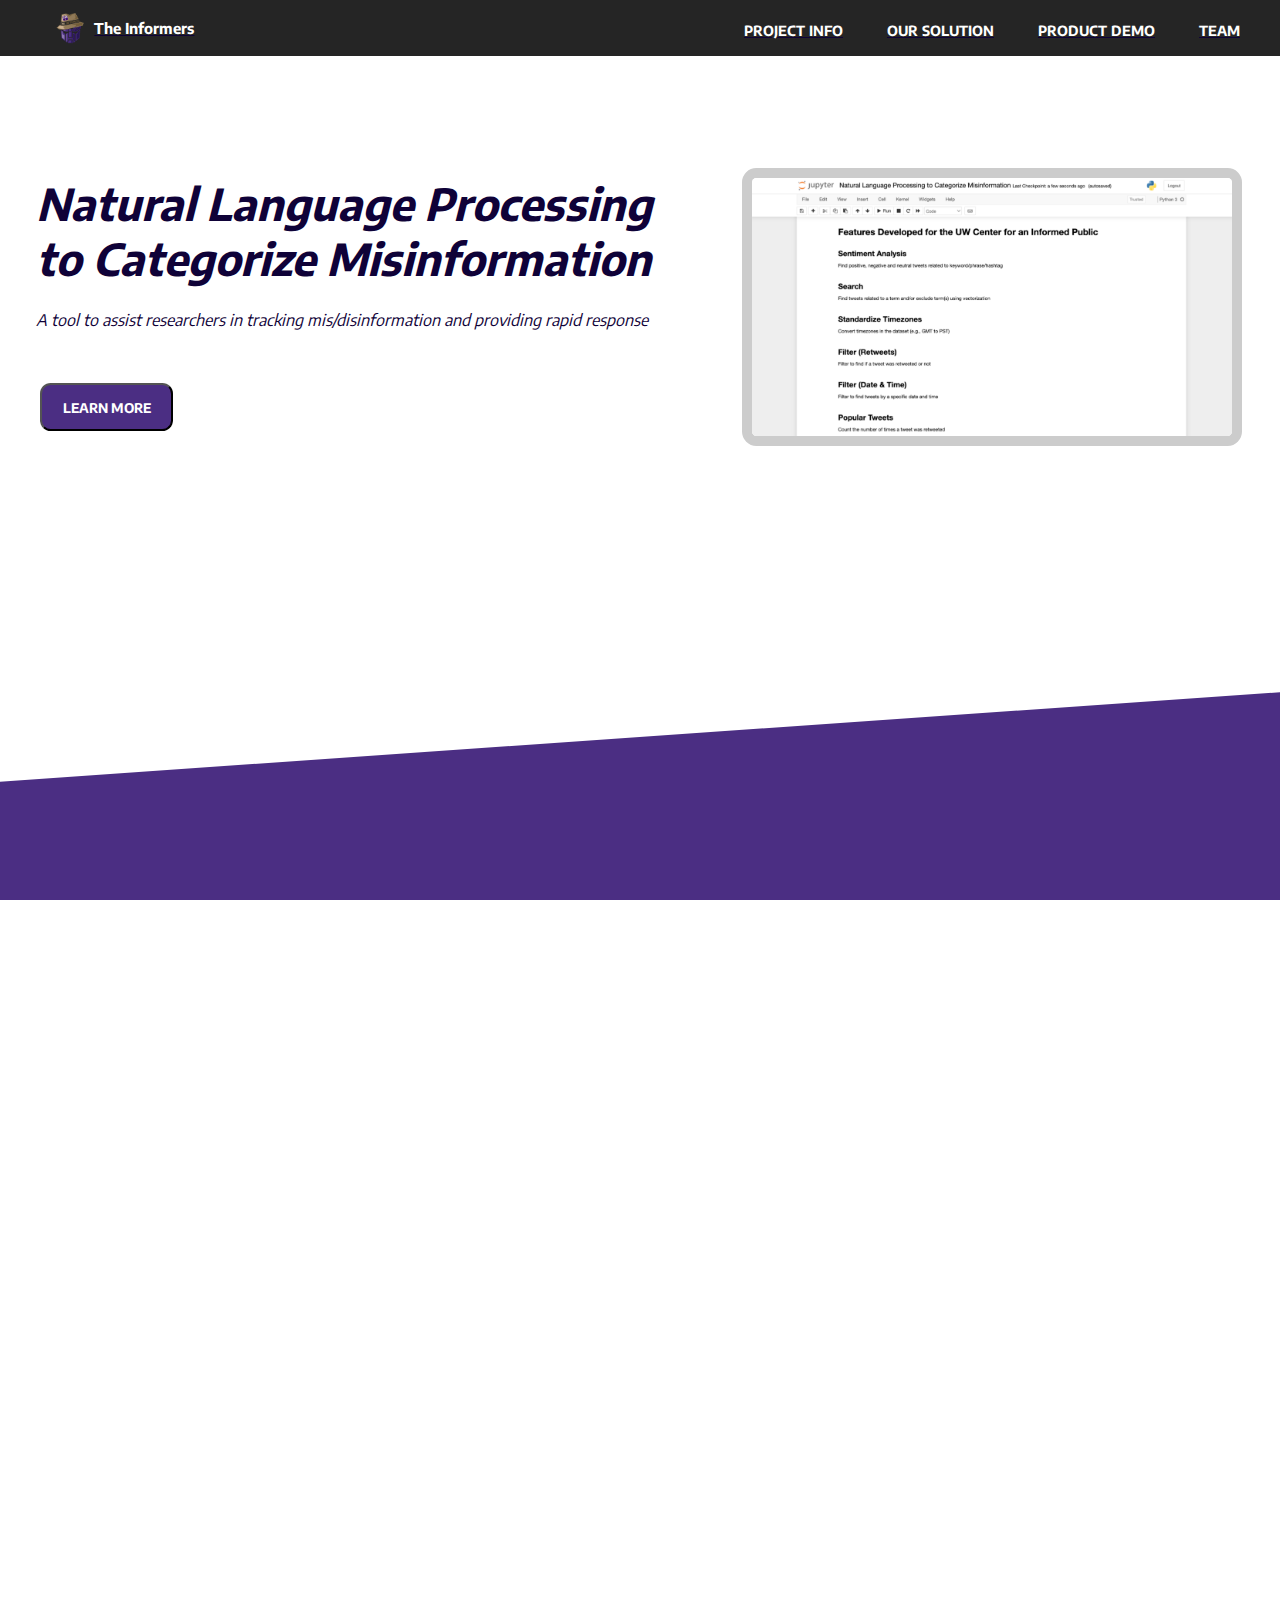
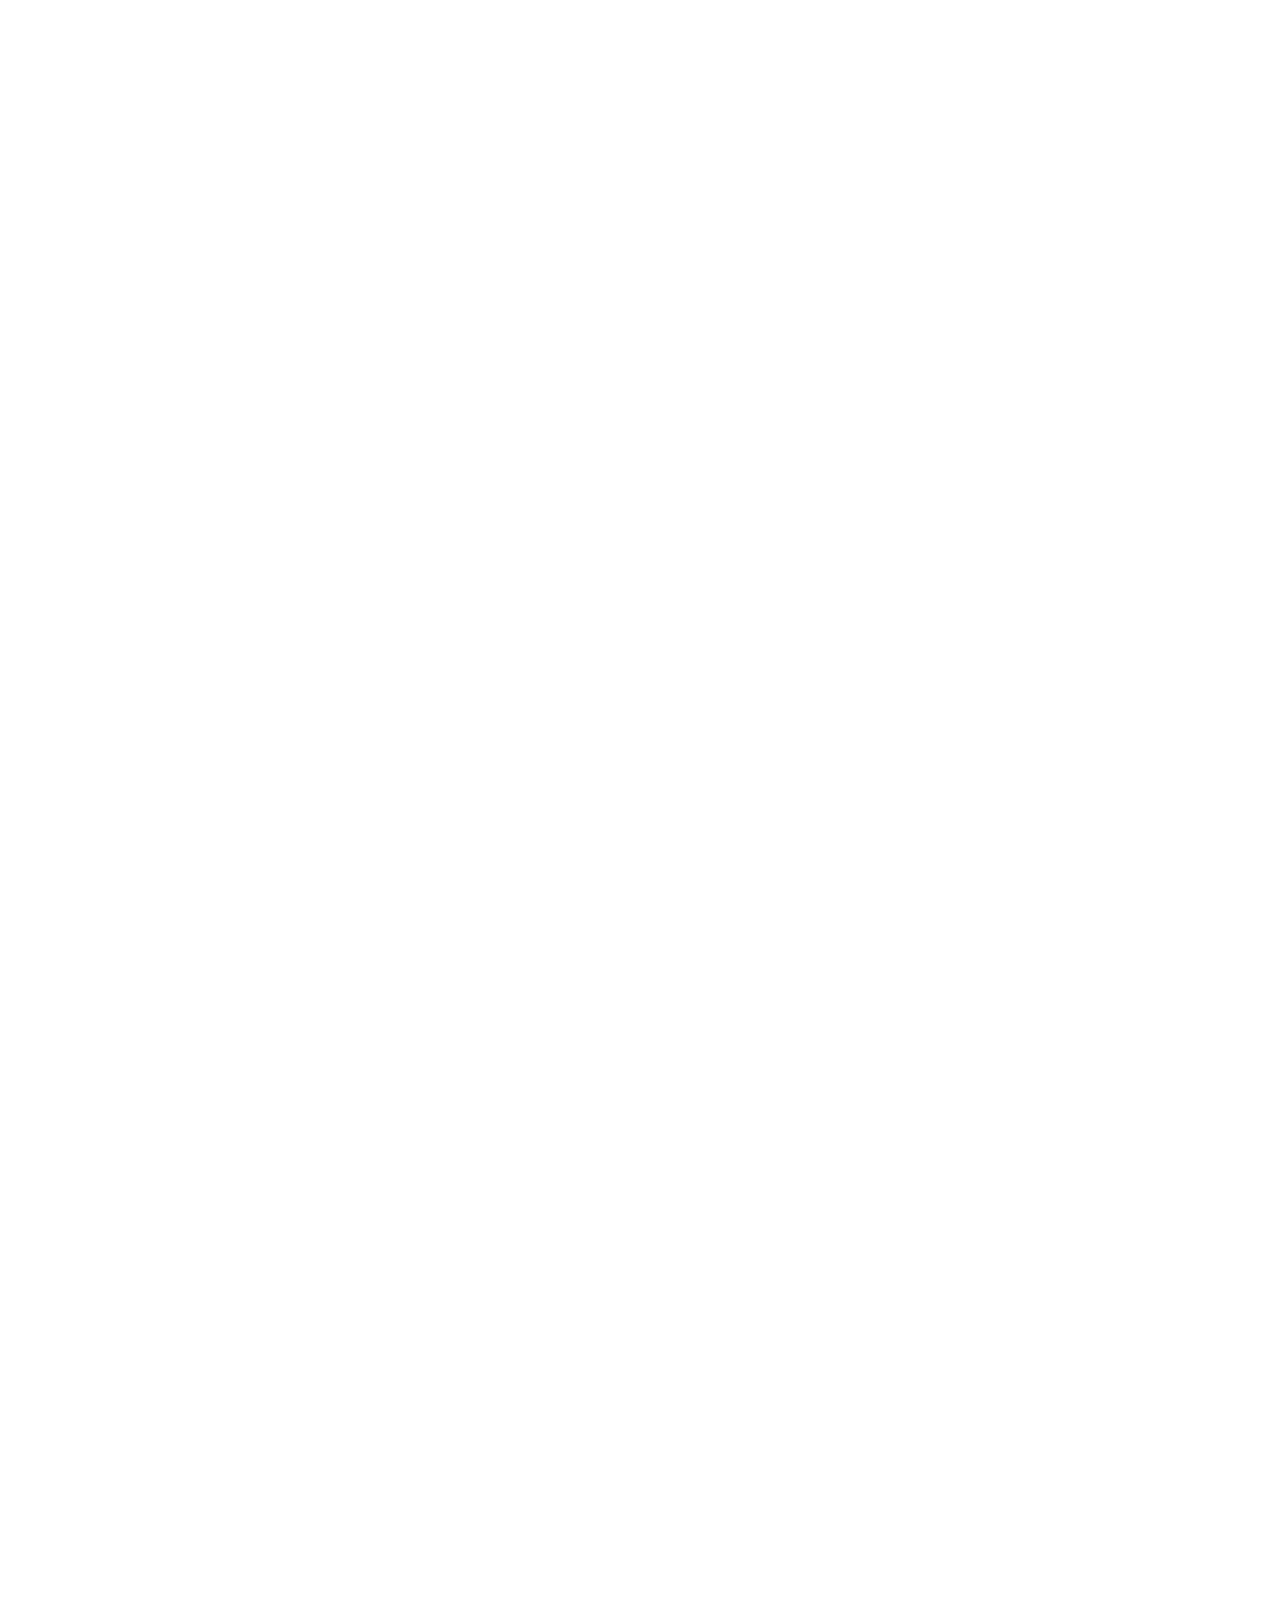
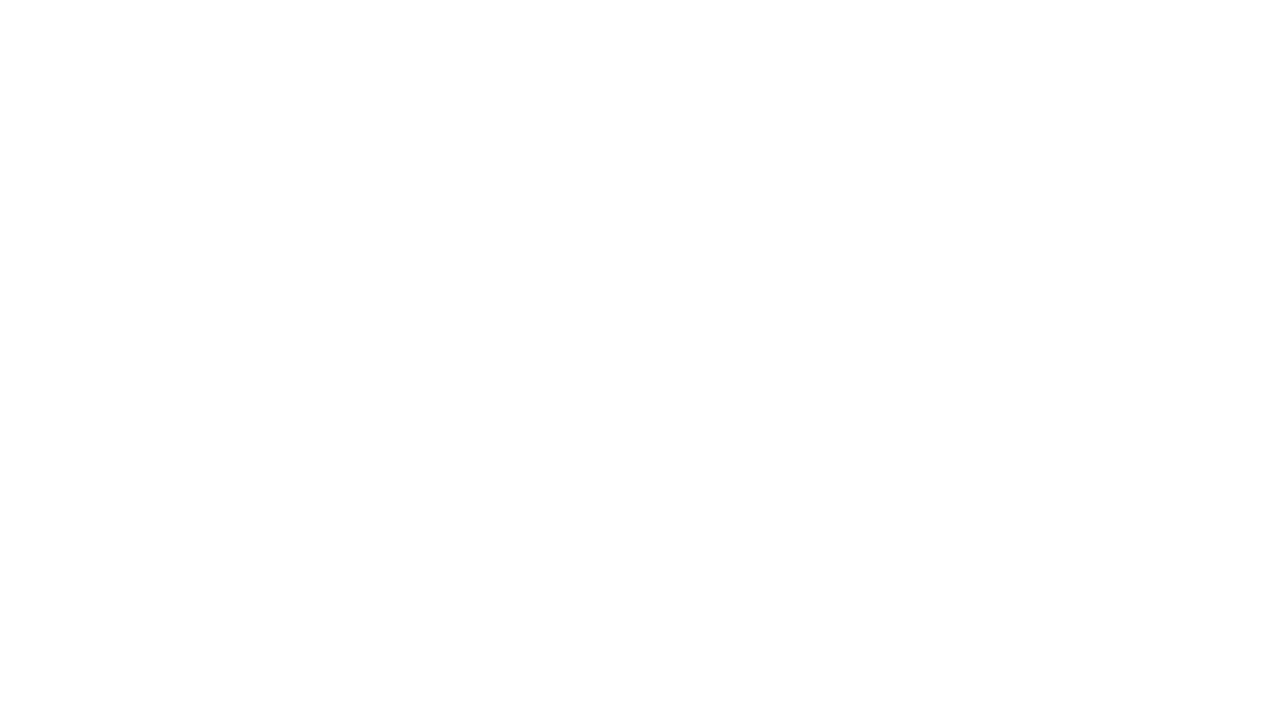
==== commit e45e2951: "fixing positioning" ====
--- a/index.html
+++ b/index.html
@@ -15,38 +15,42 @@
 </head>
 <body>
     <script src="js/index.js"></script>
- 
+
 
 <!-- <div class="first-page"> -->
-    
+
         <div class="header" id="myHeader">
-       
+
             <div class="info-header-block">
                     <div class="header-logo">
                         <img class="logo" src="img/logos/Logo_png.png" alt="the informers logo"/>
                     </div>
-                   
+
 
                     <div class="informers-header">
                         <a href="#landing"><p>The Informers</p></a>
                     </div>
             </div>
-        
-        <!-- (B) THE HAMBURGER -->
-        <label for="hamburger">&#9776;</label>
-        <input type="checkbox" id="hamburger" />
-
-            <div class="ham" id="hamitems">
-                <ul>
-                        <li> <a href="#project-info"> <p>PROJECT INFO</p> </a></li>
-                        <li> <a href="#solution"><p>OUR SOLUTION</p></a></li>
-                        <li><a href="#demo"><p>PRODUCT DEMO</p></a></li>
-                        <li><a href="#headshots"><p>TEAM</p></a></li>
-                </ul>
-            </div>
-            
-        </div>
-    
+
+            <div class="dropdown">
+   
+                <label for="hamburger">&#9776;</label>
+                <input type="checkbox" id="hamburger" />
+                
+
+                <div class="ham" id="hamitems">
+                    <ul>
+                            <li> <a href="#project-info"> <p>PROJECT INFO</p> </a></li>
+                            <li> <a href="#solution"><p>OUR SOLUTION</p></a></li>
+                            <li><a href="#demo"><p>PRODUCT DEMO</p></a></li>
+                            <li><a href="#headshots"><p>TEAM</p></a></li>
+                    </ul>
+                </div>
+
+            </div>
+
+        </div>
+
 <div class="landing-content" id="landing">
 
     <div class="cover-content">
@@ -70,17 +74,15 @@
                     <img class="logo" src="img/jyptn.png" alt="jupyter notebook img"/>
                 </div>
             </div>
-        </div> 
+        </div>
     </div>
 
 <!-- </div> -->
-<section id = "project-info"> 
+<section id = "project-info">
 <div class="block-content">
-    <div class="mission">
-
+    <div class="mission reveal">
     <h2>Project Information</h2>
     <p>In recent years there has been an abundance of mis/disinformation around US elections on social media sites like Twitter. Research collectives such as the Election Integrity Partnership investigated this information in real time to analyze and disseminate important details across election stakeholders. However, not all researchers have the quantitative skill sets necessary to access this data at scale. Our project improves the research process of qualitative researchers by creating a Python Jupyter Notebook that allows researchers to gain insight from datasets relevant to the US election.</p>
-
     </div>
 
 
@@ -93,7 +95,7 @@
 </div>
 </section>
 
-<section id = "solution"> 
+<section id = "solution">
 
 <div class="solution">
     <h2>Our Solution</h2>
@@ -105,7 +107,7 @@
 </div> -->
 
 <div class="features">
-   
+
     <div class="feature" id="sentiment">
         <h3>Sentiment Analysis</h3>
         <div class="logo">
@@ -123,7 +125,7 @@
     </div>
 
     <div class="feature">
-        <h3>Standardize Timezones</h3>  
+        <h3>Standardize Timezones</h3>
         <div class="logo">
         <img src="img/p-icons/timezone.png" alt="img of rect"> </div>
         <div class="feature-text">
@@ -169,13 +171,13 @@
     <div class="query">
     <ul>
         <li class="question">Check tweets that were posted on January 6th, 2021 during the time of the Capitol insurrection in Georgia’s timezone</li>
-        <li class="question">Look up which tweets similar to “fraud” have been retweeted the most</li> 
+        <li class="question">Look up which tweets similar to “fraud” have been retweeted the most</li>
         <li class="question">Look at tweets with positive sentiment related to “President Trump”</li> <li class="question">Filter for all tweets mentioning “#stopthesteal” from election week</li>
     </ul>
     </div>
 </div>
 
-<section id = "demo"> 
+<section id = "demo">
 
 <div class="block-content-vid">
     <h1>PRODUCT DEMO</h1>
@@ -261,7 +263,7 @@
 
 <div class="status">
     <h2>Project Status</h2>
-    <p>As of May 21st, 2022, the project has been transferred to the UW CIP for further development. For any questions, please contact Mike Caulfield at <a href="mailto:mica42@uw.edu?" id="#mike">mica42@uw.edu</a>. 
+    <p>As of May 21st, 2022, the project has been transferred to the UW CIP for further development. For any questions, please contact Mike Caulfield at <a href="mailto:mica42@uw.edu?" id="#mike">mica42@uw.edu</a>.
     </p>
 </div>
 
--- a/style.css
+++ b/style.css
@@ -10,6 +10,24 @@
     overflow-x: hidden;
   }
 
+/* scroll stuff */
+  /* .revealUp {
+    opacity: 0;
+    visibility: hidden;
+  } */
+
+  .reveal{
+    position: relative;
+    transform: translateY(150px);
+    opacity: 0;
+    transition: 1s all ease;
+  }
+  
+  .reveal.active{
+    transform: translateY(0);
+    opacity: 1;
+  }
+
  p {
     font-size: 20px;
     margin-top: 1.5em;
@@ -23,40 +41,6 @@
      padding-bottom: 1em;
  }
 
- /* Top header with logo and nav bar****MAKE NAV BAR FIXED**** */ 
-.header {
-        margin-top: 0;
-        width: 100%;
-        padding-top: 1em;
-        padding-bottom: 1em;
-        height: 1.5rem;
-        background-color: #252525;   
-        display: flex;
-        align-items: flex-end;
-        justify-content: space-between;
-        /* position: sticky; 
-        top: 0; */
-
- }
-
-  /* .sticky + .landing-content {
-    padding-top: 120px;
-  }  */
-
-/* nav bar */
- .header ul {
-    /* list-style-type: none; */
-    margin: 0;
-    padding: 0;
-  }
-
- .header ul li {
-    display: inline-block;
-    padding-right: 2em;
-    padding-top: 1em;
-    text-align: left;
-    font-weight: bold;
-}
 
 li p {
     color: #fff;
@@ -482,15 +466,266 @@
 @media screen and (max-width: 768px) {
      /* vertical navbar for small screens */
      
-     /* .header ul {
-        /* list-style-type: none; 
-        padding: 0;
-        width: 60px;
+     /* 
+         .header {
+        margin-top: 0;
+        width: 100%;
+        padding-top: 1em;
+        padding-bottom: 1em;
+        height: 1.5rem;
+        background-color: #252525;   
+        display: flex;
+        align-items: flex-end;
+        justify-content: space-between;
+        /* position: sticky; 
+        top: 0; 
+
+    }
+
+
+    .header ul li {
+    display: inline-block;
+    padding-right: 2em;
+    padding-top: 1em;
+    text-align: left;
+    font-weight: bold;
+    }
+
+      
+      */
+
+      html, 
+      body {
+          width: 100%;
+          height: 100%;
+          margin: 0;
+          padding: 0;
+          overflow-x: hidden; 
       }
       
-      .header li a {
+      
+
+      
+    .header {
+        margin: 0;
+        width: 100%;
+        padding-top: 1em;
+        padding-bottom: 1em;
+        height: 1.5rem;
+        background-color: #252525;   
+        display: flex;
+        justify-content: space-between;
+    }    
+
+    .info-header-block {
+        margin: 0;
+        padding: 0;
+        width:30%;
+
+    }
+
+    .informers-header p {
+        font-size: 13px;
+        margin-top: 0;
+        padding-top: 0;
+    }
+
+    .logo {
+        margin-top: -1.4em;
+        padding-top: 0;
+        width:3em;
+    }
+/* 
+     .dropdown {
+        display: inline-block;
+        padding: 0;
+        margin: 0;
+      } */
+
+      label {
+        margin-right: 0;
+        background-color: #4b2e83;
+        padding: 1em;
+        font-size: 1.1em;
+      }
+
+      label {
+          width: 5em;
+      }
+      
+      .ham {
+        display: none;
+        align-items: flex-end;
+        /* min-width: 160px;
+        margin: 0;
+        padding: 0; */
+      }
+      
+      .dropdown input:checked~#hamitems {
         display: block;
-      } */
+    }
+
+      
+    /*chaning size of filter checkbox for smaller screens*/
+    input[type=checkbox] {
+        display: none;
+    }
+
+
+    .ham ul {
+        list-style-type: none;
+        margin: 0;
+        padding: 0;
+        width: 150px;
+        background-color: #252525;
+      }
+      
+      .ham ul li a {
+        display: block;
+        color: white;
+        padding: 8px 16px;
+        text-decoration: none;
+      }
+      
+      .ham li a.active {
+        background-color: #4b2e83;
+      }
+      
+      .ham li a:hover:not(.active) {
+        background-color: #4b2e83;
+      }
+
+
+
+
+      /* making content in col view - langing content */
+      .cover-content {
+          display: flex;
+          flex-direction: column;
+          margin-bottom: 10em;
+
+      }
+
+      .question {
+          margin-left: 2em;
+      }
+
+      .questions ul li {
+        font-size: 20px;
+        width: 50%;
+      }
+
+    .heading {
+        width: 80%; 
+        margin-left: 1em; 
+        margin-right: 0;      
+    }
+
+    .heading h1 {
+        font-size: 30px;
+    }
+
+    .landing-img img {
+        width: 20em;
+        margin: 0;
+        padding: 0;
+        margin-top: 4em;
+        border-radius: 0.9em;
+        border: 10px solid #cccccc;
+    }
+
+    .landing-img {
+        display: flex;
+        justify-content: center;
+    }
+
+    /* alinging headshots and contact info */
+    .intro h2 {
+        margin-top: 3em;
+        margin-bottom: 3em;
+    }
+
+    /* fixing margin on 'with tools liek these..' for small screens */
+
+    .questions {
+        justify-content: center;
+        margin-left: 1em;
+        margin-right: 1em;
+        margin-top: 2em;
+    }
+
+    .questions h2 {
+        margin: 0;
+        text-align: center;
+    }
+
+    .question {
+        width: 23em;
+        margin-left: -2em;
+    }
+
+    /* project staus alignment */
+    .status {
+        margin-left: 3em;
+        margin-right: 3em;
+    }
+
+    /* aligning features for solution */
+    .features {
+        justify-content: center;
+        margin-left: 2em;
+        margin-right: 3em;
+        margin-top: 2em;
+    }
+
+    .feature {
+        margin-right: 3rem;
+    }
+
+    .feature h3 {
+        margin-bottom: 1em;
+    }
+
+    .intro h2 {
+        margin-left: 3em;
+    }
+
+    .headshots {
+        display: flex;
+        justify-content: center;
+    }
+    
+    .contacts {
+        display: flex;
+        justify-content: center;
+    }
+
+    .contacts .linkedin {
+        padding-right: 1em;
+    }
+
+    
+    /* aliging footer content on smaller screens */
+
+    .footer {
+        padding-top: 1em;
+        height: 5em;
+    } 
+
+    .footer .content {
+        margin-left: 1em;
+    }
+
+    .footer .infologo {
+        margin-bottom: 0.5em;
+    }
+
+}
+
+
+@media screen and (min-width:768px) {
+
+    /* Top header with logo and nav bar****MAKE NAV BAR FIXED**** */ 
     .header {
         margin-top: 0;
         width: 100%;
@@ -500,160 +735,32 @@
         background-color: #252525;   
         display: flex;
         align-items: flex-end;
-    }
-
-    .header .ham {
-    flex-direction: column;
-    }
-
-
-    .ham input:checked~#hamitems {
-        display: block;
-    }
-
-
-
-    #hamitems {
-        background-color: #252525;
-        float: right;
-        margin-top: 50px;
-        display: flex;
-        flex-direction: column;
-
-    }
-
-    #hamitems li a {
-        /*flex-grow: 1;*/
-        /*flex-basis: 0;*/
-        display: inline-block;
-        padding-right: 3em;
-        color: #fff;
-        text-decoration: none;
-        padding-left: 0;
-        background-color: #252525;
-    }
-
-    #hamitems li a:hover {
-        color: #4b2e83;
-    }
-
-    #hamitems li a:active {
-        color: #4b2e83;
-    }
-
-
-      /* making content in col view - langing content */
-      .cover-content {
-          display: flex;
-          flex-direction: column;
-          margin-bottom: 10em;
-
-      }
-
-      .question {
-          margin-left: 2em;
-      }
-
-      .questions ul li {
-        font-size: 20px;
-        width: 50%;
-      }
-
-    .heading {
-        width: 80%; 
-        margin-left: 1em; 
-        margin-right: 0;      
-    }
-
-    .heading h1 {
-        font-size: 30px;
-    }
-
-    .landing-img img {
-        width: 20em;
-        margin: 0;
-        padding: 0;
-        margin-top: 4em;
-        border-radius: 0.9em;
-        border: 10px solid #cccccc;
-    }
-
-    .landing-img {
-        display: flex;
-        justify-content: center;
-    }
-
-    /* alinging headshots and contact info */
-    .intro h2 {
-        margin-top: 3em;
-        margin-bottom: 3em;
-    }
-
-    /* fixing margin on 'with tools liek these..' for small screens */
-
-    .questions {
-        justify-content: center;
-        margin-left: 1em;
-        margin-right: 1em;
-        margin-top: 2em;
-    }
-
-    .questions h2 {
-        margin: 0;
-        text-align: center;
-    }
-
-    .question {
-        width: 23em;
-        margin-left: -2em;
-    }
-
-    /* project staus alignment */
-    .status {
-        margin-left: 3em;
-        margin-right: 3em;
-    }
-
-    /* aligning features for solution */
-    .features {
-        justify-content: center;
-        margin-left: 2em;
-        margin-right: 3em;
-        margin-top: 2em;
-    }
-
-    .feature {
-        margin-right: 2rem;
-    }
-
-    .intro h2 {
-        margin-left: 3em;
-    }
-
-    .headshots {
-        display: flex;
-        justify-content: center;
-    }
-    
-    /* aliging footer content on smaller screens */
-
-    .footer {
-        padding-top: 1em;
-        height: 5em;
-    } 
-
-    .footer .content {
-        margin-left: 1em;
-    }
-
-    .footer .infologo {
-        margin-bottom: 0.5em;
-    }
-
-}
-
-
-@media screen and (min-width:768px) {
+        justify-content: space-between;
+        /* position: sticky; 
+        top: 0; */
+
+    }
+
+    /* .sticky + .landing-content {
+    padding-top: 120px;
+    }  */
+
+    /* nav bar */
+    .header ul {
+    /* list-style-type: none; */
+    margin: 0;
+    padding: 0;
+    }
+
+    .header ul li {
+    display: inline-block;
+    padding-right: 2em;
+    padding-top: 1em;
+    text-align: left;
+    font-weight: bold;
+    }
+
+
     /* hiding ham nav on larger screen  */
     .header label,
     #hamburger {
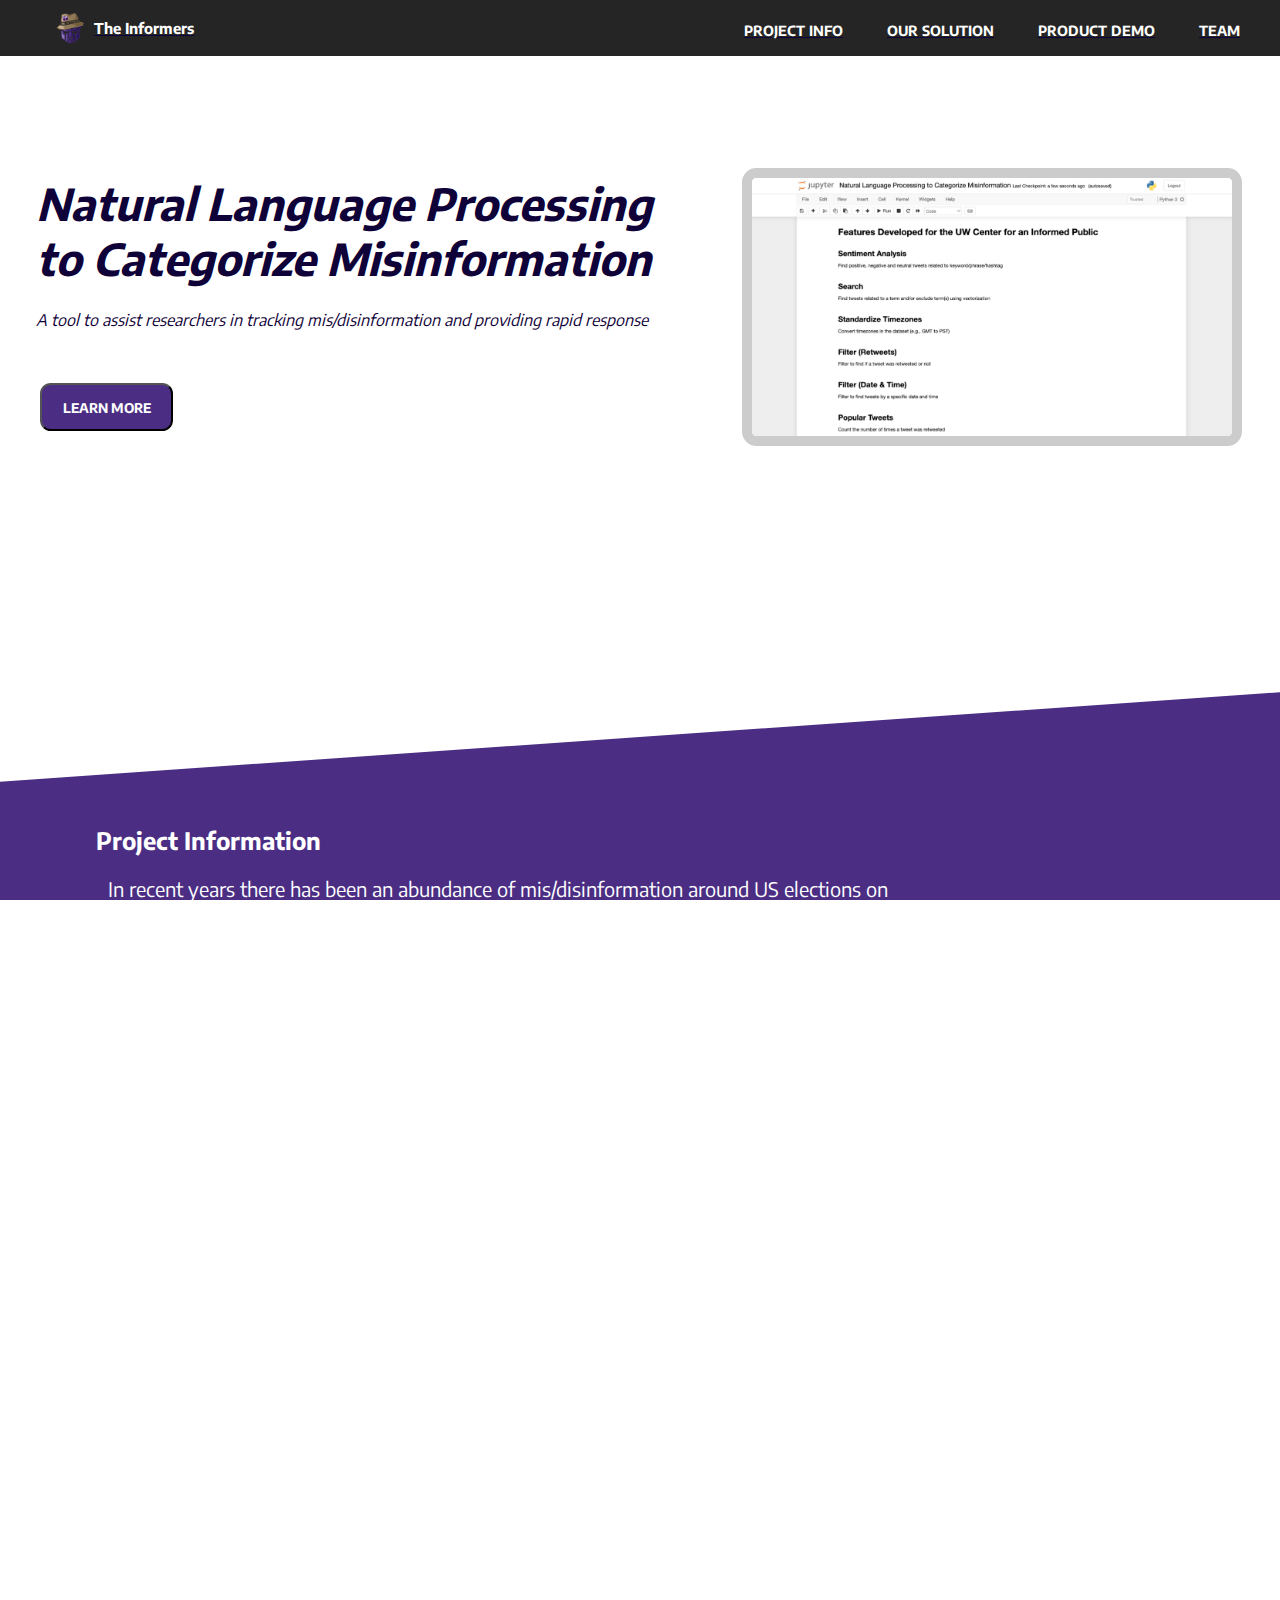
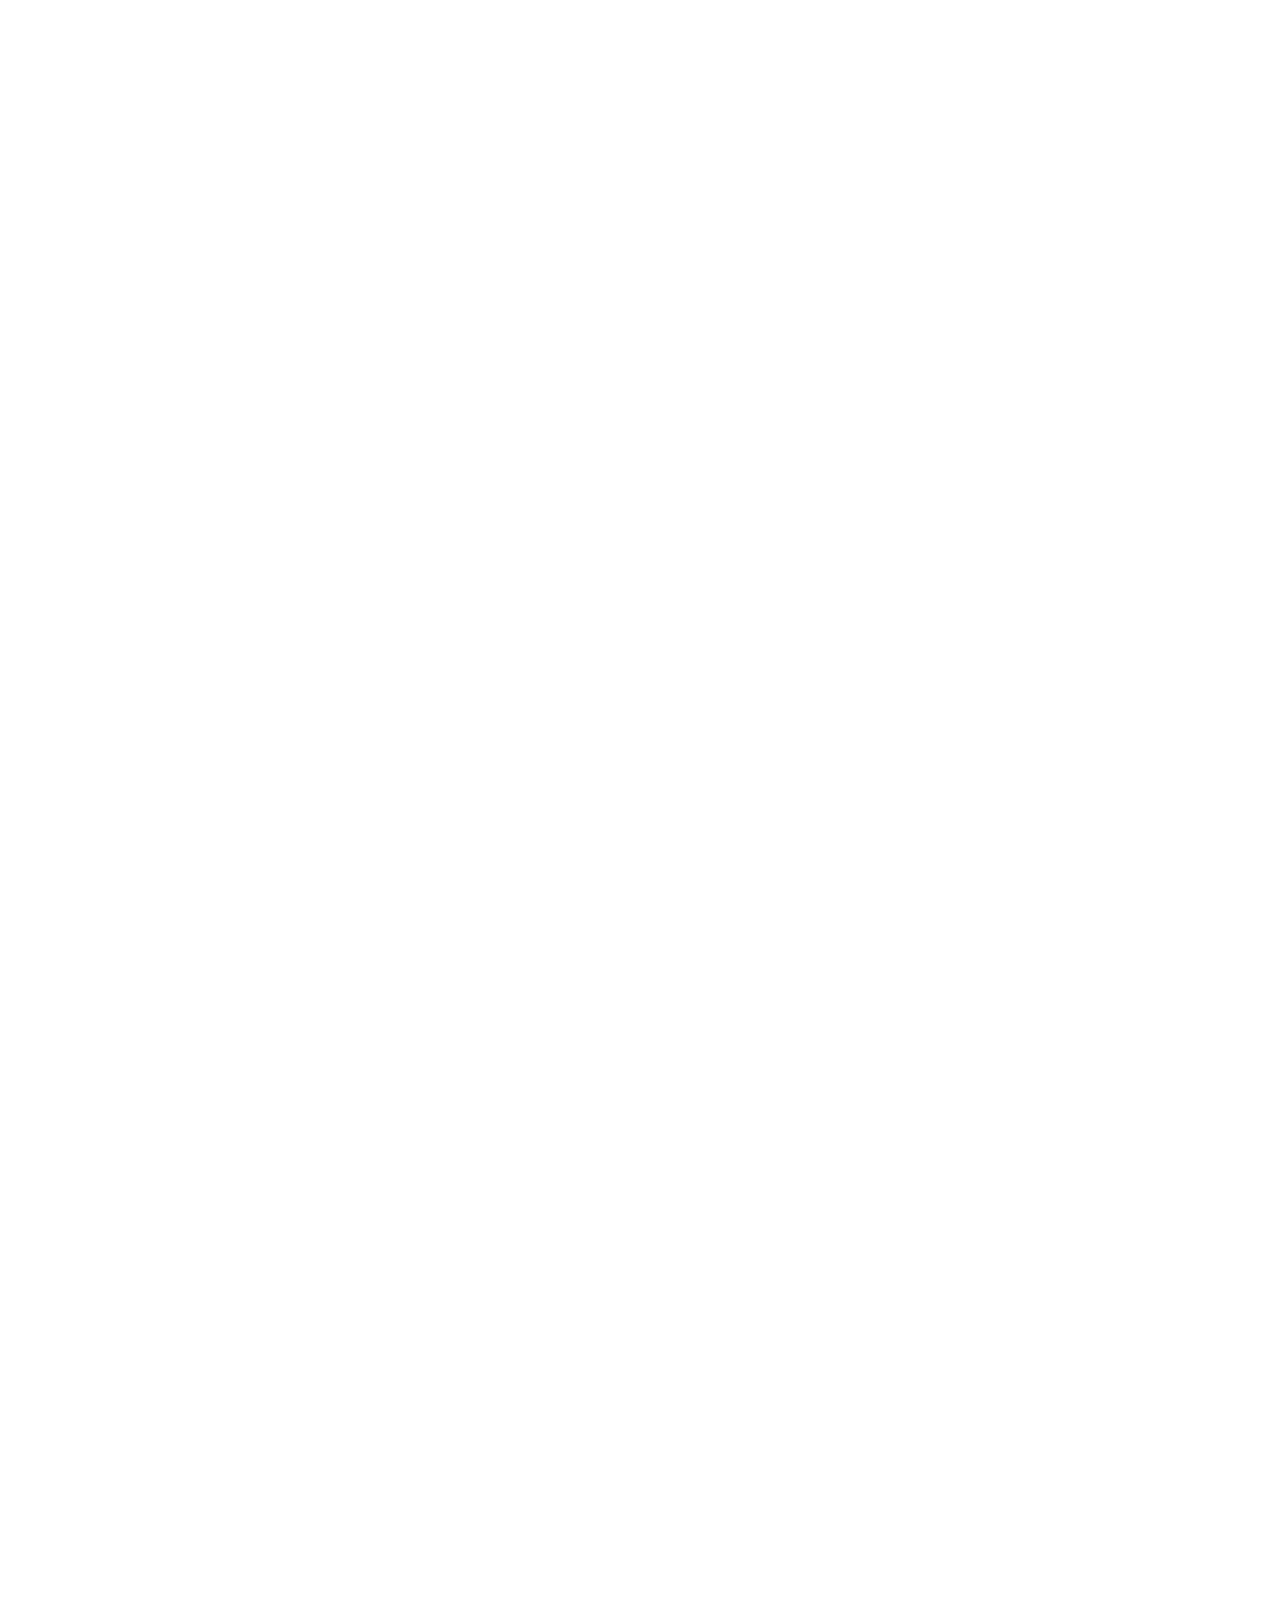
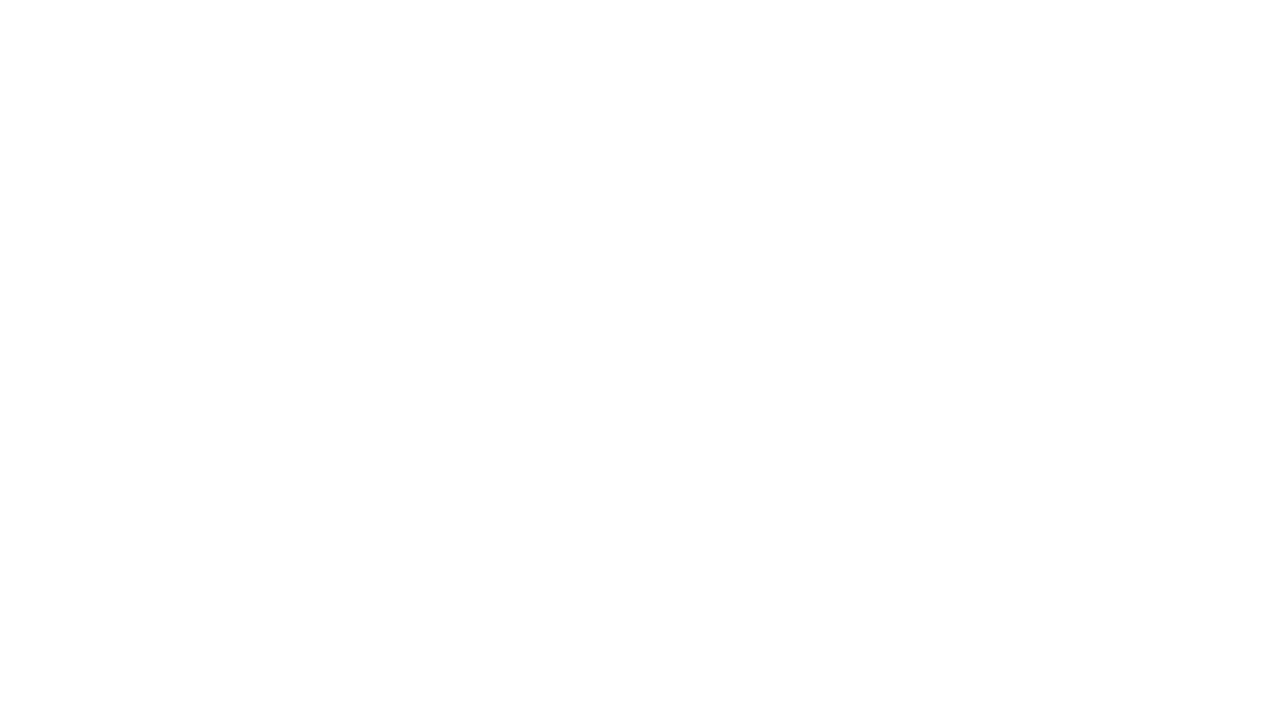
==== commit 414ce1e0: "finally got ham menu on small screens" ====
--- a/index.html
+++ b/index.html
@@ -80,7 +80,7 @@
 <!-- </div> -->
 <section id = "project-info">
 <div class="block-content">
-    <div class="mission reveal">
+    <div class="mission">
     <h2>Project Information</h2>
     <p>In recent years there has been an abundance of mis/disinformation around US elections on social media sites like Twitter. Research collectives such as the Election Integrity Partnership investigated this information in real time to analyze and disseminate important details across election stakeholders. However, not all researchers have the quantitative skill sets necessary to access this data at scale. Our project improves the research process of qualitative researchers by creating a Python Jupyter Notebook that allows researchers to gain insight from datasets relevant to the US election.</p>
     </div>
--- a/style.css
+++ b/style.css
@@ -535,18 +535,19 @@
         padding-top: 0;
         width:3em;
     }
-/* 
+
      .dropdown {
         display: inline-block;
         padding: 0;
         margin: 0;
-      } */
+      }
 
       label {
         margin-right: 0;
         background-color: #4b2e83;
         padding: 1em;
         font-size: 1.1em;
+        margin-bottom: 1em;
       }
 
       label {
@@ -556,9 +557,7 @@
       .ham {
         display: none;
         align-items: flex-end;
-        /* min-width: 160px;
-        margin: 0;
-        padding: 0; */
+
       }
       
       .dropdown input:checked~#hamitems {
@@ -578,20 +577,26 @@
         padding: 0;
         width: 150px;
         background-color: #252525;
+        /* fixed links on smaller screens */
+        z-index: 2000;
+        position: relative;
       }
+
+     
       
       .ham ul li a {
         display: block;
         color: white;
+        font-weight: bold;
         padding: 8px 16px;
         text-decoration: none;
       }
       
-      .ham li a.active {
+      .ham ul li a.active {
         background-color: #4b2e83;
       }
       
-      .ham li a:hover:not(.active) {
+      .ham ul li a:hover:not(.active) {
         background-color: #4b2e83;
       }
 
@@ -704,7 +709,7 @@
         padding-right: 1em;
     }
 
-    
+
     /* aliging footer content on smaller screens */
 
     .footer {
